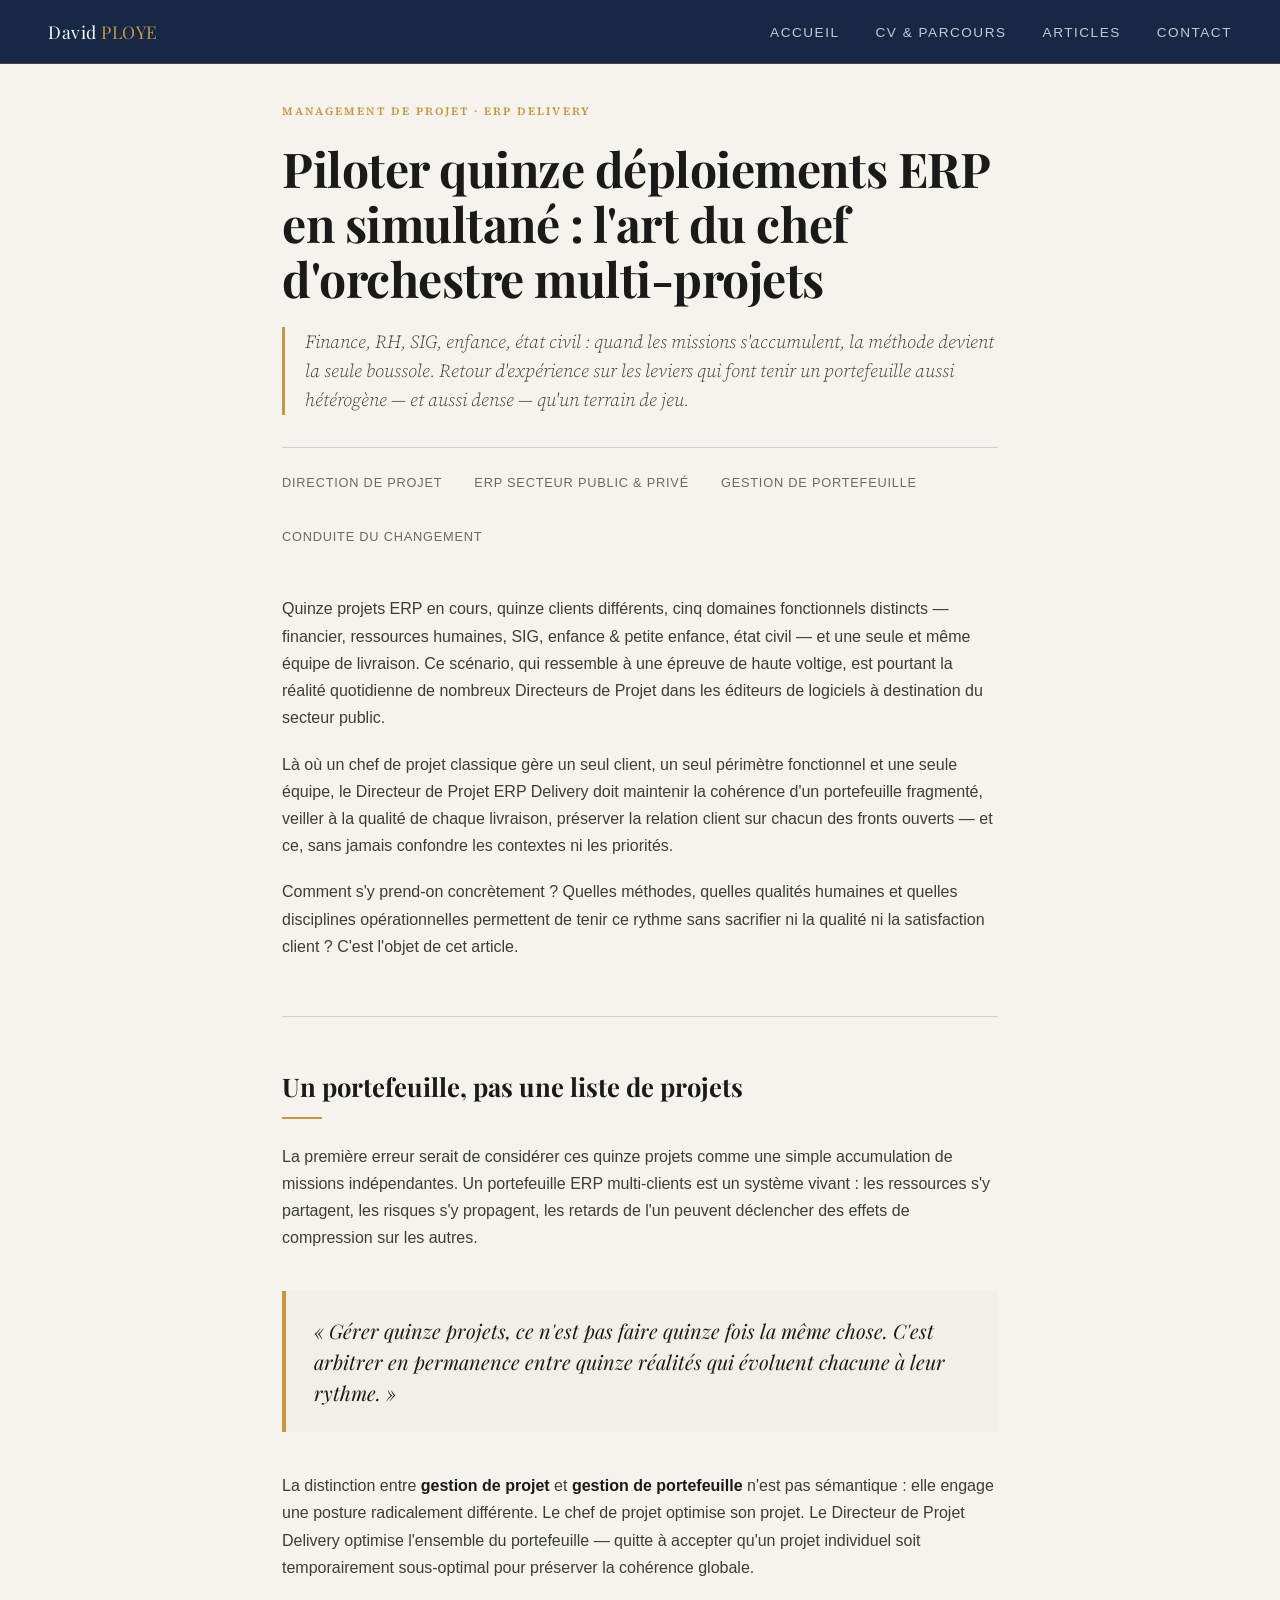
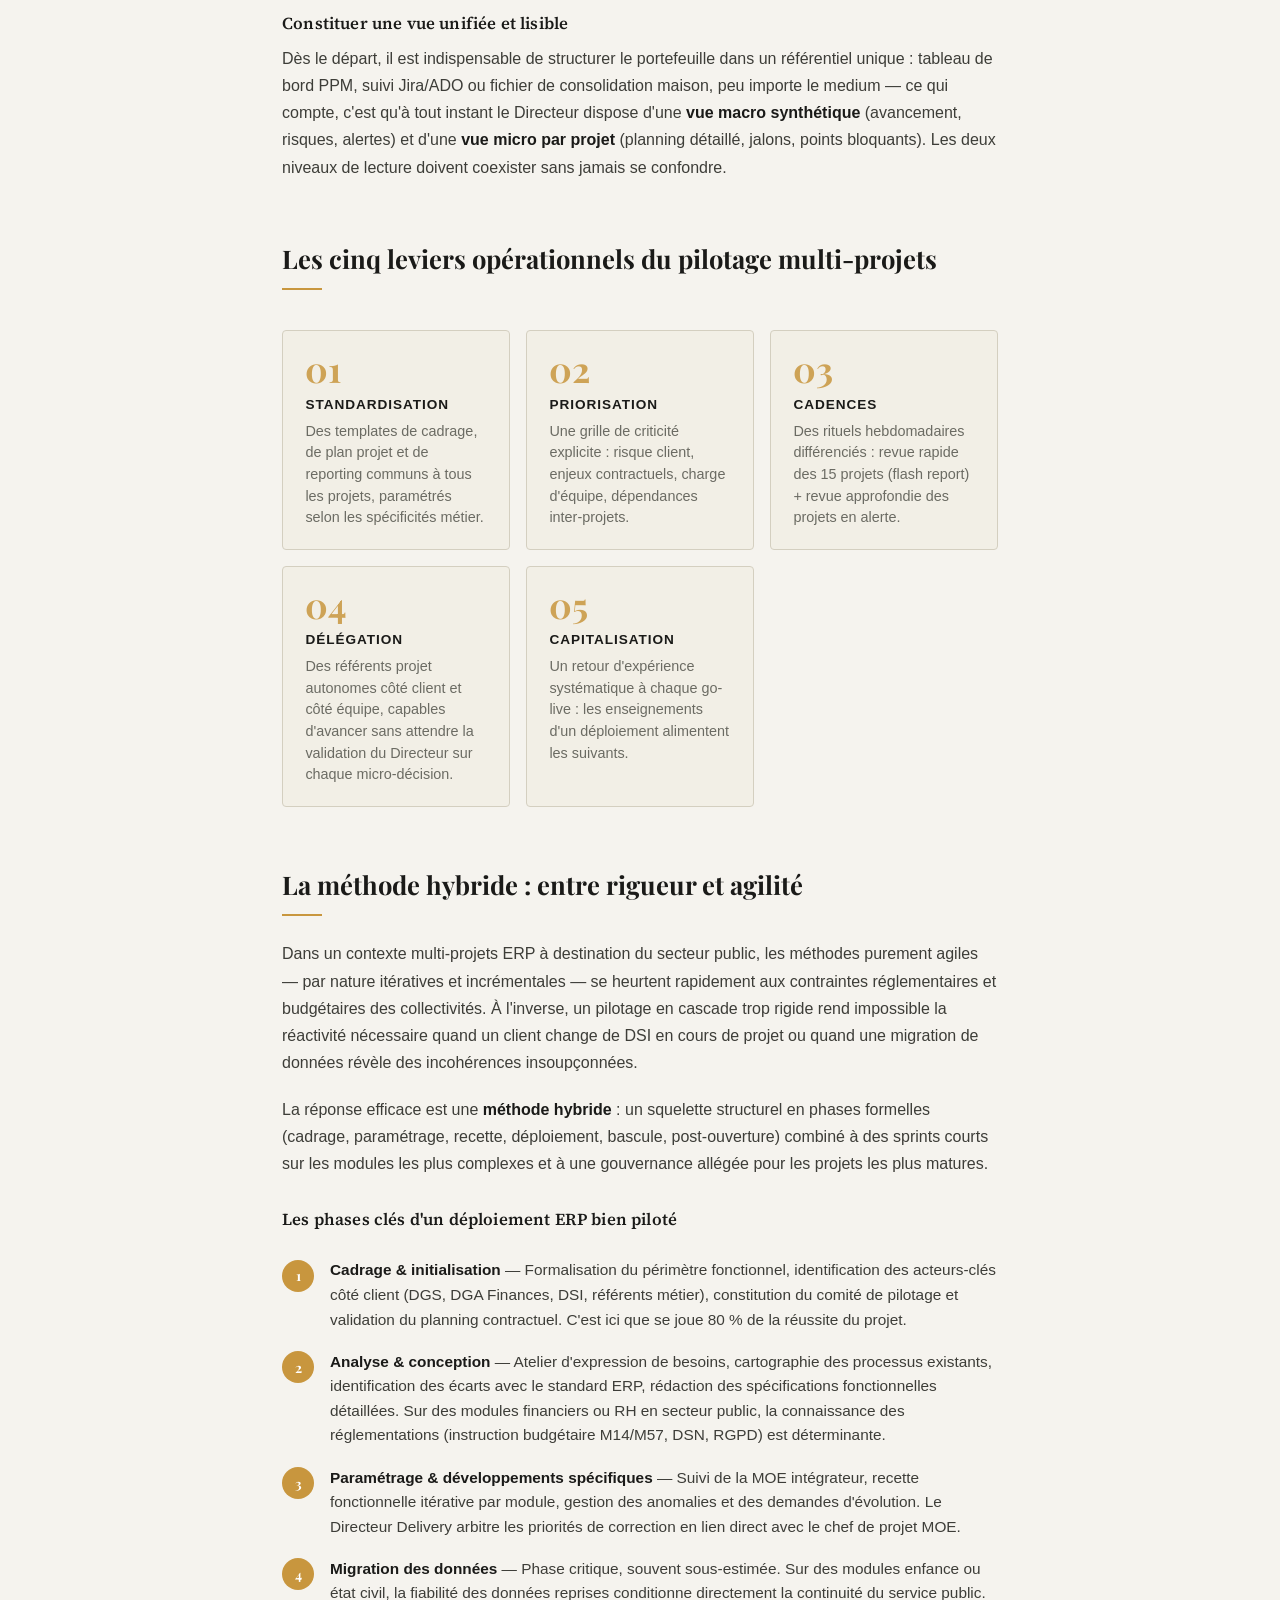
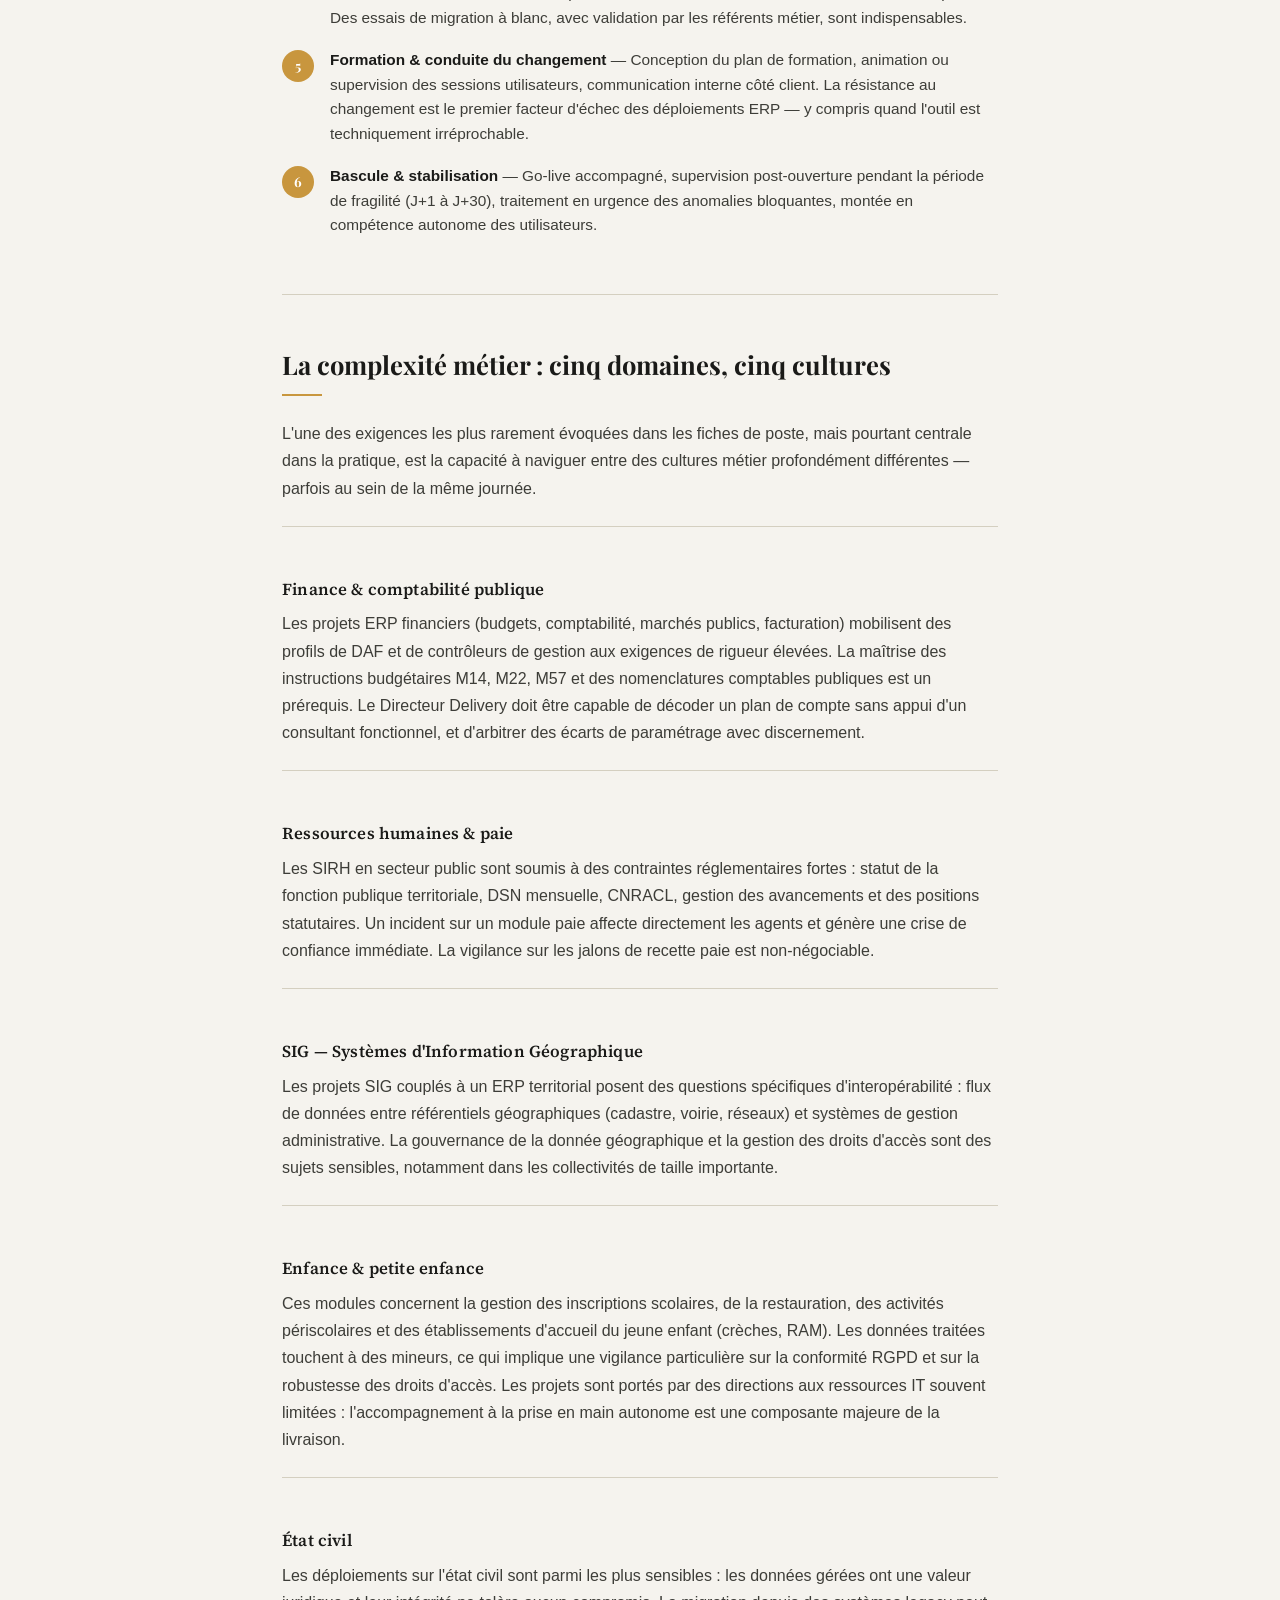
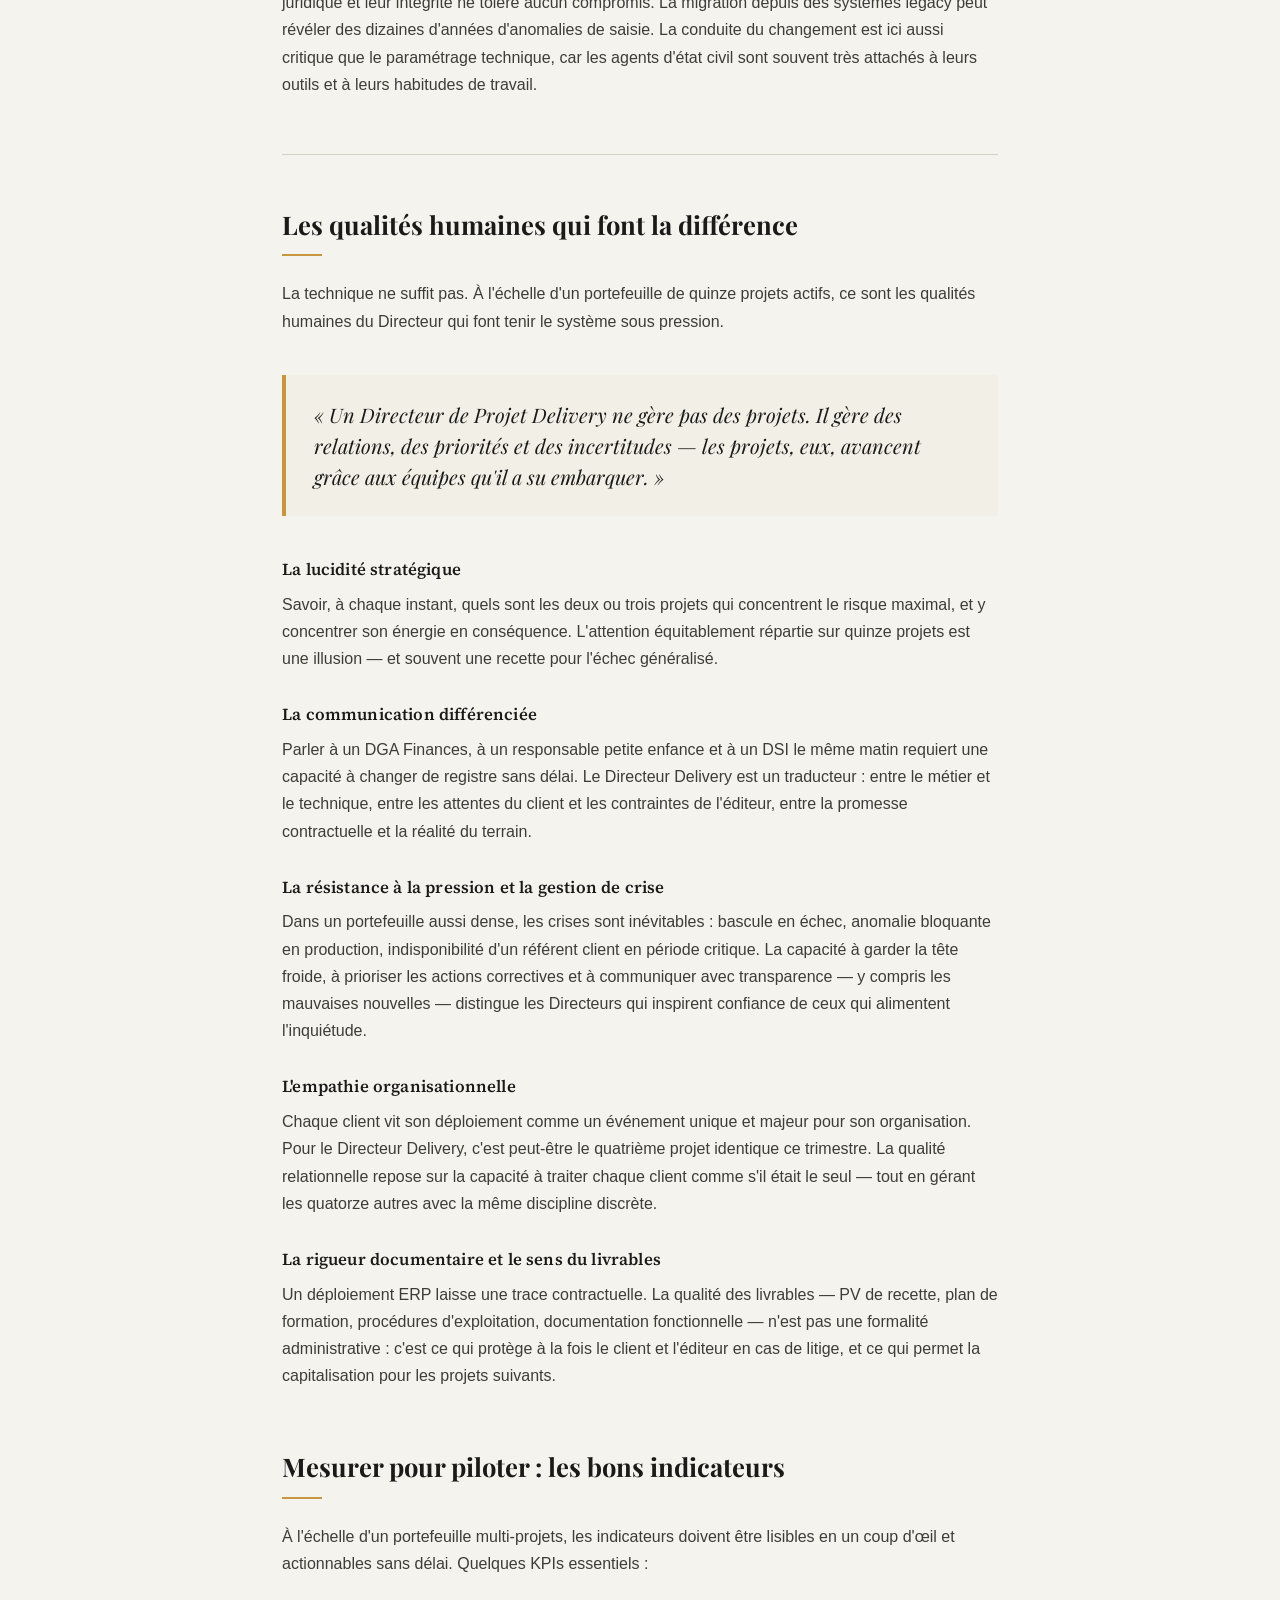
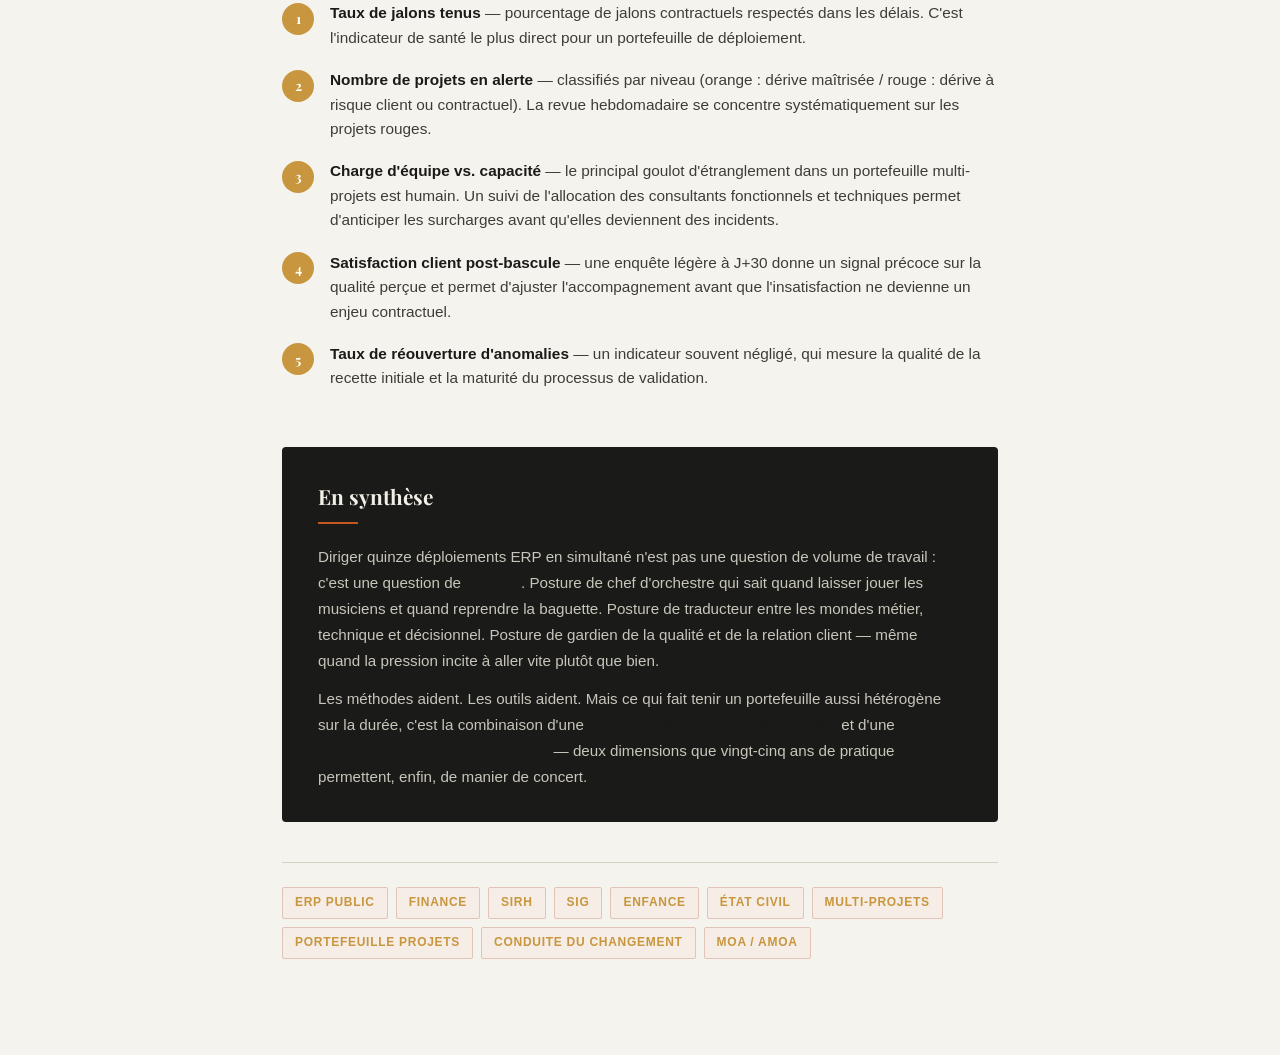
==== Articles/article-erp-delivery.html @ e002dc9d "V2026-04-04_17-45_création article article-erp-delivery + css" ====
<!DOCTYPE html>
<html lang="fr">
<head>
<meta charset="UTF-8">
<meta name="viewport" content="width=device-width, initial-scale=1.0">
<title>Directeur de Projet ERP Delivery — Piloter 15 déploiements en simultané</title>
<link rel="preconnect" href="https://fonts.googleapis.com">
<link href="https://fonts.googleapis.com/css2?family=Playfair+Display:wght@400;700&family=Source+Serif+4:ital,wght@0,300;0,400;0,600;1,300;1,400&display=swap" rel="stylesheet">


<style>
  *, *::before, *::after { box-sizing: border-box; margin: 0; padding: 0; }

  :root {
    --ink: #1a1a18;
    --ink-mid: #3d3d38;
    --ink-light: #6b6b63;
    --paper: #faf8f3;
    --paper-warm: #f2efe6;
    --rule: #d4cfc0;
    --accent: #8b2e0f;
    --accent-light: #c4581f;
    --accent-pale: #f5ede6;
    --serif: 'Source Serif 4', Georgia, serif;
    --display: 'Playfair Display', 'Times New Roman', serif;
    --max-w: 780px;
  }

  body {
    background: var(--paper);
    color: var(--ink);
    font-family: var(--serif);
    font-size: 18px;
    line-height: 1.75;
    font-weight: 300;
    -webkit-font-smoothing: antialiased;
  }

  .page {
    max-width: var(--max-w);
    margin: 0 auto;
    padding: 4rem 2rem 6rem;
  }

  /* ── HEADER ── */
  .article-header {
    /*border-top: 3px solid var(--ink);*/
    padding-top: 2rem;
    margin-bottom: 3rem;
  }

  .tag {
    display: inline-block;
    font-family: var(--serif);
    font-size: 0.7rem;
    font-weight: 600;
    letter-spacing: 0.18em;
    text-transform: uppercase;
    color: var(--accent);
    margin-bottom: 1.25rem;
  }

  h1 {
    font-family: var(--display);
    font-size: clamp(2.1rem, 5vw, 3rem);
    font-weight: 700;
    line-height: 1.15;
    letter-spacing: -0.01em;
    color: var(--ink);
    margin-bottom: 1.25rem;
  }

  .deck {
    font-family: var(--serif);
    font-size: 1.15rem;
    font-weight: 300;
    font-style: italic;
    color: var(--ink-mid);
    line-height: 1.6;
    border-left: 3px solid var(--accent);
    padding-left: 1.25rem;
    margin-bottom: 2rem;
  }

  .meta {
    font-size: 0.8rem;
    font-weight: 400;
    letter-spacing: 0.06em;
    color: var(--ink-light);
    text-transform: uppercase;
    padding-top: 1.5rem;
    border-top: 1px solid var(--rule);
    display: flex;
    gap: 2rem;
    flex-wrap: wrap;
  }

  /* ── SECTIONS ── */
  .section {
    margin-bottom: 3.5rem;
  }

  h2 {
    font-family: var(--display);
    font-size: 1.6rem;
    font-weight: 700;
    color: var(--ink);
    margin-bottom: 1rem;
    margin-top: 3rem;
    position: relative;
    padding-bottom: 0.5rem;
  }

  h2::after {
    content: '';
    display: block;
    width: 2.5rem;
    height: 2px;
    background: var(--accent);
    margin-top: 0.5rem;
  }

  h3 {
    font-family: var(--serif);
    font-size: 1.05rem;
    font-weight: 600;
    color: var(--ink);
    margin-bottom: 0.4rem;
    margin-top: 1.8rem;
    letter-spacing: 0.01em;
  }

  p {
    margin-bottom: 1.2rem;
    color: var(--ink-mid);
  }

  /* ── PULL QUOTE ── */
  .pull-quote {
    background: var(--paper-warm);
    border-left: 4px solid var(--accent);
    padding: 1.5rem 1.75rem;
    margin: 2.5rem 0;
    border-radius: 0 4px 4px 0;
  }

  .pull-quote p {
    font-family: var(--display);
    font-size: 1.25rem;
    font-style: italic;
    font-weight: 400;
    color: var(--ink);
    line-height: 1.55;
    margin: 0;
  }

  /* ── KEY POINTS GRID ── */
  .kp-grid {
    display: grid;
    grid-template-columns: repeat(auto-fit, minmax(220px, 1fr));
    gap: 1rem;
    margin: 2rem 0;
  }

  .kp-card {
    background: var(--paper-warm);
    border: 1px solid var(--rule);
    border-radius: 4px;
    padding: 1.25rem 1.4rem;
    position: relative;
  }

  .kp-card .num {
    display: block;
    font-family: var(--display);
    font-size: 2.2rem;
    font-weight: 700;
    color: var(--accent);
    line-height: 1;
    margin-bottom: 0.4rem;
    opacity: 0.85;
  }

  .kp-card .label {
    font-size: 0.85rem;
    font-weight: 600;
    color: var(--ink);
    text-transform: uppercase;
    letter-spacing: 0.07em;
    display: block;
    margin-bottom: 0.3rem;
  }

  .kp-card p {
    font-size: 0.9rem;
    line-height: 1.5;
    margin: 0;
    color: var(--ink-light);
  }

  /* ── COMPETENCE BLOCK ── */
  .comp-block {
    border-top: 1px solid var(--rule);
    padding-top: 1.25rem;
    margin-top: 1.5rem;
  }

  /* ── NUMBERED LIST ── */
  .numbered-list {
    list-style: none;
    padding: 0;
    counter-reset: step;
    margin: 1.5rem 0 2rem;
  }

  .numbered-list li {
    counter-increment: step;
    display: flex;
    gap: 1rem;
    margin-bottom: 1.1rem;
    align-items: flex-start;
  }

  .numbered-list li::before {
    content: counter(step);
    flex-shrink: 0;
    width: 2rem;
    height: 2rem;
    border-radius: 50%;
    background: var(--accent);
    color: #fff;
    font-family: var(--display);
    font-size: 0.85rem;
    font-weight: 700;
    display: flex;
    align-items: center;
    justify-content: center;
    margin-top: 0.1rem;
  }

  .numbered-list li .li-body {
    font-size: 0.96rem;
    line-height: 1.6;
    color: var(--ink-mid);
  }

  .numbered-list li .li-body strong {
    color: var(--ink);
    font-weight: 600;
  }

  /* ── INLINE EMPHASIS ── */
  strong {
    color: var(--ink);
    font-weight: 600;
  }

  em {
    font-style: italic;
    color: var(--ink-mid);
  }

  /* ── DIVIDER ── */
  .rule {
    border: none;
    border-top: 1px solid var(--rule);
    margin: 3rem 0;
  }

  /* ── CONCLUSION BOX ── */
  .conclusion {
    background: var(--ink);
    color: var(--paper);
    padding: 2rem 2.25rem;
    border-radius: 4px;
    margin-top: 3rem;
  }

  .conclusion h2 {
    color: var(--paper-warm);
    font-family: var(--display);
    font-size: 1.3rem;
    margin-top: 0;
    margin-bottom: 0.75rem;
  }

  .conclusion h2::after {
    background: var(--accent-light);
  }

  .conclusion p {
    color: #c8c5bb;
    font-size: 0.95rem;
    line-height: 1.7;
    margin-bottom: 0.8rem;
  }

  .conclusion p:last-child { margin-bottom: 0; }

  /* ── TAGS ── */
  .tag-list {
    display: flex;
    flex-wrap: wrap;
    gap: 0.5rem;
    margin-top: 2.5rem;
    padding-top: 1.5rem;
    border-top: 1px solid var(--rule);
  }

  .badge {
    background: var(--accent-pale);
    color: var(--accent);
    font-size: 0.75rem;
    font-weight: 600;
    letter-spacing: 0.06em;
    text-transform: uppercase;
    padding: 0.3rem 0.75rem;
    border-radius: 2px;
    border: 1px solid #e0c4b5;
  }

  @media (max-width: 600px) {
    .page { padding: 2rem 1.25rem 4rem; }
    h1 { font-size: 1.9rem; }
    .kp-grid { grid-template-columns: 1fr; }
    .meta { gap: 1rem; }
  }
</style>
<!-- ___________________________NAV _____________________-->
<nav>
  <link rel="stylesheet" href="styleA1.css">
  <div class="nav-brand">David <span>PLOYE</span></div>
  <ul class="nav-links">
    <li><a href="/media/david/ca30e732-cb35-4cfe-83e8-c7d985df0b5f/SI Admin et projets/Projets développement/CVdpl/lyxsys.github.io/index.html">Accueil</a></li>
    <li><a href="/media/david/ca30e732-cb35-4cfe-83e8-c7d985df0b5f/SI Admin et projets/Projets développement/CVdpl/lyxsys.github.io/index.html#cv">CV & Parcours</a></li>
    <li><a href="/media/david/ca30e732-cb35-4cfe-83e8-c7d985df0b5f/SI Admin et projets/Projets développement/CVdpl/lyxsys.github.io/index.html#blog">Articles</a></li>
    <li><a href="/media/david/ca30e732-cb35-4cfe-83e8-c7d985df0b5f/SI Admin et projets/Projets développement/CVdpl/lyxsys.github.io/index.html#contact">Contact</a></li>
  </ul>
</nav>

</head>
<body>
<article class="page">

  <header class="article-header">
    <span class="tag">Management de projet · ERP Delivery</span>
    <h1>Piloter quinze déploiements ERP en simultané : l'art du chef d'orchestre multi-projets</h1>
    <p class="deck">
      Finance, RH, SIG, enfance, état civil : quand les missions s'accumulent, la méthode devient la seule boussole. Retour d'expérience sur les leviers qui font tenir un portefeuille aussi hétérogène — et aussi dense — qu'un terrain de jeu.
    </p>
    <div class="meta">
      <span>Direction de projet</span>
      <span>ERP secteur public &amp; privé</span>
      <span>Gestion de portefeuille</span>
      <span>Conduite du changement</span>
    </div>
  </header>


  <!-- INTRO -->
  <section class="section">
    <p>
      Quinze projets ERP en cours, quinze clients différents, cinq domaines fonctionnels distincts — financier, ressources humaines, SIG, enfance &amp; petite enfance, état civil — et une seule et même équipe de livraison. Ce scénario, qui ressemble à une épreuve de haute voltige, est pourtant la réalité quotidienne de nombreux Directeurs de Projet dans les éditeurs de logiciels à destination du secteur public.
    </p>
    <p>
      Là où un chef de projet classique gère un seul client, un seul périmètre fonctionnel et une seule équipe, le Directeur de Projet ERP Delivery doit maintenir la cohérence d'un portefeuille fragmenté, veiller à la qualité de chaque livraison, préserver la relation client sur chacun des fronts ouverts — et ce, sans jamais confondre les contextes ni les priorités.
    </p>
    <p>
      Comment s'y prend-on concrètement ? Quelles méthodes, quelles qualités humaines et quelles disciplines opérationnelles permettent de tenir ce rythme sans sacrifier ni la qualité ni la satisfaction client ? C'est l'objet de cet article.
    </p>
  </section>

  <hr class="rule">


  <!-- SECTION 1 -->
  <section class="section">
    <h2>Un portefeuille, pas une liste de projets</h2>
    <p>
      La première erreur serait de considérer ces quinze projets comme une simple accumulation de missions indépendantes. Un portefeuille ERP multi-clients est un système vivant : les ressources s'y partagent, les risques s'y propagent, les retards de l'un peuvent déclencher des effets de compression sur les autres.
    </p>

    <div class="pull-quote">
      <p>« Gérer quinze projets, ce n'est pas faire quinze fois la même chose. C'est arbitrer en permanence entre quinze réalités qui évoluent chacune à leur rythme. »</p>
    </div>

    <p>
      La distinction entre <strong>gestion de projet</strong> et <strong>gestion de portefeuille</strong> n'est pas sémantique : elle engage une posture radicalement différente. Le chef de projet optimise son projet. Le Directeur de Projet Delivery optimise l'ensemble du portefeuille — quitte à accepter qu'un projet individuel soit temporairement sous-optimal pour préserver la cohérence globale.
    </p>

    <h3>Constituer une vue unifiée et lisible</h3>
    <p>
      Dès le départ, il est indispensable de structurer le portefeuille dans un référentiel unique : tableau de bord PPM, suivi Jira/ADO ou fichier de consolidation maison, peu importe le medium — ce qui compte, c'est qu'à tout instant le Directeur dispose d'une <strong>vue macro synthétique</strong> (avancement, risques, alertes) et d'une <strong>vue micro par projet</strong> (planning détaillé, jalons, points bloquants). Les deux niveaux de lecture doivent coexister sans jamais se confondre.
    </p>
  </section>


  <!-- SECTION 2 : Les 5 leviers -->
  <section class="section">
    <h2>Les cinq leviers opérationnels du pilotage multi-projets</h2>

    <div class="kp-grid">
      <div class="kp-card">
        <span class="num">01</span>
        <span class="label">Standardisation</span>
        <p>Des templates de cadrage, de plan projet et de reporting communs à tous les projets, paramétrés selon les spécificités métier.</p>
      </div>
      <div class="kp-card">
        <span class="num">02</span>
        <span class="label">Priorisation</span>
        <p>Une grille de criticité explicite : risque client, enjeux contractuels, charge d'équipe, dépendances inter-projets.</p>
      </div>
      <div class="kp-card">
        <span class="num">03</span>
        <span class="label">Cadences</span>
        <p>Des rituels hebdomadaires différenciés : revue rapide des 15 projets (flash report) + revue approfondie des projets en alerte.</p>
      </div>
      <div class="kp-card">
        <span class="num">04</span>
        <span class="label">Délégation</span>
        <p>Des référents projet autonomes côté client et côté équipe, capables d'avancer sans attendre la validation du Directeur sur chaque micro-décision.</p>
      </div>
      <div class="kp-card">
        <span class="num">05</span>
        <span class="label">Capitalisation</span>
        <p>Un retour d'expérience systématique à chaque go-live : les enseignements d'un déploiement alimentent les suivants.</p>
      </div>
    </div>
  </section>


  <!-- SECTION 3 : Méthodes -->
  <section class="section">
    <h2>La méthode hybride : entre rigueur et agilité</h2>
    <p>
      Dans un contexte multi-projets ERP à destination du secteur public, les méthodes purement agiles — par nature itératives et incrémentales — se heurtent rapidement aux contraintes réglementaires et budgétaires des collectivités. À l'inverse, un pilotage en cascade trop rigide rend impossible la réactivité nécessaire quand un client change de DSI en cours de projet ou quand une migration de données révèle des incohérences insoupçonnées.
    </p>

    <p>
      La réponse efficace est une <strong>méthode hybride</strong> : un squelette structurel en phases formelles (cadrage, paramétrage, recette, déploiement, bascule, post-ouverture) combiné à des sprints courts sur les modules les plus complexes et à une gouvernance allégée pour les projets les plus matures.
    </p>

    <h3>Les phases clés d'un déploiement ERP bien piloté</h3>
    <ul class="numbered-list">
      <li>
        <div class="li-body">
          <strong>Cadrage &amp; initialisation</strong> — Formalisation du périmètre fonctionnel, identification des acteurs-clés côté client (DGS, DGA Finances, DSI, référents métier), constitution du comité de pilotage et validation du planning contractuel. C'est ici que se joue 80 % de la réussite du projet.
        </div>
      </li>
      <li>
        <div class="li-body">
          <strong>Analyse &amp; conception</strong> — Atelier d'expression de besoins, cartographie des processus existants, identification des écarts avec le standard ERP, rédaction des spécifications fonctionnelles détaillées. Sur des modules financiers ou RH en secteur public, la connaissance des réglementations (instruction budgétaire M14/M57, DSN, RGPD) est déterminante.
        </div>
      </li>
      <li>
        <div class="li-body">
          <strong>Paramétrage &amp; développements spécifiques</strong> — Suivi de la MOE intégrateur, recette fonctionnelle itérative par module, gestion des anomalies et des demandes d'évolution. Le Directeur Delivery arbitre les priorités de correction en lien direct avec le chef de projet MOE.
        </div>
      </li>
      <li>
        <div class="li-body">
          <strong>Migration des données</strong> — Phase critique, souvent sous-estimée. Sur des modules enfance ou état civil, la fiabilité des données reprises conditionne directement la continuité du service public. Des essais de migration à blanc, avec validation par les référents métier, sont indispensables.
        </div>
      </li>
      <li>
        <div class="li-body">
          <strong>Formation &amp; conduite du changement</strong> — Conception du plan de formation, animation ou supervision des sessions utilisateurs, communication interne côté client. La résistance au changement est le premier facteur d'échec des déploiements ERP — y compris quand l'outil est techniquement irréprochable.
        </div>
      </li>
      <li>
        <div class="li-body">
          <strong>Bascule &amp; stabilisation</strong> — Go-live accompagné, supervision post-ouverture pendant la période de fragilité (J+1 à J+30), traitement en urgence des anomalies bloquantes, montée en compétence autonome des utilisateurs.
        </div>
      </li>
    </ul>
  </section>

  <hr class="rule">


  <!-- SECTION 4 : Spécificités métier -->
  <section class="section">
    <h2>La complexité métier : cinq domaines, cinq cultures</h2>
    <p>
      L'une des exigences les plus rarement évoquées dans les fiches de poste, mais pourtant centrale dans la pratique, est la capacité à naviguer entre des cultures métier profondément différentes — parfois au sein de la même journée.
    </p>

    <div class="comp-block">
      <h3>Finance &amp; comptabilité publique</h3>
      <p>
        Les projets ERP financiers (budgets, comptabilité, marchés publics, facturation) mobilisent des profils de DAF et de contrôleurs de gestion aux exigences de rigueur élevées. La maîtrise des instructions budgétaires M14, M22, M57 et des nomenclatures comptables publiques est un prérequis. Le Directeur Delivery doit être capable de décoder un plan de compte sans appui d'un consultant fonctionnel, et d'arbitrer des écarts de paramétrage avec discernement.
      </p>
    </div>

    <div class="comp-block">
      <h3>Ressources humaines &amp; paie</h3>
      <p>
        Les SIRH en secteur public sont soumis à des contraintes réglementaires fortes : statut de la fonction publique territoriale, DSN mensuelle, CNRACL, gestion des avancements et des positions statutaires. Un incident sur un module paie affecte directement les agents et génère une crise de confiance immédiate. La vigilance sur les jalons de recette paie est non-négociable.
      </p>
    </div>

    <div class="comp-block">
      <h3>SIG — Systèmes d'Information Géographique</h3>
      <p>
        Les projets SIG couplés à un ERP territorial posent des questions spécifiques d'interopérabilité : flux de données entre référentiels géographiques (cadastre, voirie, réseaux) et systèmes de gestion administrative. La gouvernance de la donnée géographique et la gestion des droits d'accès sont des sujets sensibles, notamment dans les collectivités de taille importante.
      </p>
    </div>

    <div class="comp-block">
      <h3>Enfance &amp; petite enfance</h3>
      <p>
        Ces modules concernent la gestion des inscriptions scolaires, de la restauration, des activités périscolaires et des établissements d'accueil du jeune enfant (crèches, RAM). Les données traitées touchent à des mineurs, ce qui implique une vigilance particulière sur la conformité RGPD et sur la robustesse des droits d'accès. Les projets sont portés par des directions aux ressources IT souvent limitées : l'accompagnement à la prise en main autonome est une composante majeure de la livraison.
      </p>
    </div>

    <div class="comp-block">
      <h3>État civil</h3>
      <p>
        Les déploiements sur l'état civil sont parmi les plus sensibles : les données gérées ont une valeur juridique et leur intégrité ne tolère aucun compromis. La migration depuis des systèmes legacy peut révéler des dizaines d'années d'anomalies de saisie. La conduite du changement est ici aussi critique que le paramétrage technique, car les agents d'état civil sont souvent très attachés à leurs outils et à leurs habitudes de travail.
      </p>
    </div>
  </section>

  <hr class="rule">


  <!-- SECTION 5 : Qualités -->
  <section class="section">
    <h2>Les qualités humaines qui font la différence</h2>
    <p>
      La technique ne suffit pas. À l'échelle d'un portefeuille de quinze projets actifs, ce sont les qualités humaines du Directeur qui font tenir le système sous pression.
    </p>

    <div class="pull-quote">
      <p>« Un Directeur de Projet Delivery ne gère pas des projets. Il gère des relations, des priorités et des incertitudes — les projets, eux, avancent grâce aux équipes qu'il a su embarquer. »</p>
    </div>

    <h3>La lucidité stratégique</h3>
    <p>
      Savoir, à chaque instant, quels sont les deux ou trois projets qui concentrent le risque maximal, et y concentrer son énergie en conséquence. L'attention équitablement répartie sur quinze projets est une illusion — et souvent une recette pour l'échec généralisé.
    </p>

    <h3>La communication différenciée</h3>
    <p>
      Parler à un DGA Finances, à un responsable petite enfance et à un DSI le même matin requiert une capacité à changer de registre sans délai. Le Directeur Delivery est un traducteur : entre le métier et le technique, entre les attentes du client et les contraintes de l'éditeur, entre la promesse contractuelle et la réalité du terrain.
    </p>

    <h3>La résistance à la pression et la gestion de crise</h3>
    <p>
      Dans un portefeuille aussi dense, les crises sont inévitables : bascule en échec, anomalie bloquante en production, indisponibilité d'un référent client en période critique. La capacité à garder la tête froide, à prioriser les actions correctives et à communiquer avec transparence — y compris les mauvaises nouvelles — distingue les Directeurs qui inspirent confiance de ceux qui alimentent l'inquiétude.
    </p>

    <h3>L'empathie organisationnelle</h3>
    <p>
      Chaque client vit son déploiement comme un événement unique et majeur pour son organisation. Pour le Directeur Delivery, c'est peut-être le quatrième projet identique ce trimestre. La qualité relationnelle repose sur la capacité à traiter chaque client comme s'il était le seul — tout en gérant les quatorze autres avec la même discipline discrète.
    </p>

    <h3>La rigueur documentaire et le sens du livrables</h3>
    <p>
      Un déploiement ERP laisse une trace contractuelle. La qualité des livrables — PV de recette, plan de formation, procédures d'exploitation, documentation fonctionnelle — n'est pas une formalité administrative : c'est ce qui protège à la fois le client et l'éditeur en cas de litige, et ce qui permet la capitalisation pour les projets suivants.
    </p>
  </section>


  <!-- SECTION 6 : Indicateurs -->
  <section class="section">
    <h2>Mesurer pour piloter : les bons indicateurs</h2>
    <p>
      À l'échelle d'un portefeuille multi-projets, les indicateurs doivent être lisibles en un coup d'œil et actionnables sans délai. Quelques KPIs essentiels :
    </p>
    <ul class="numbered-list">
      <li><div class="li-body"><strong>Taux de jalons tenus</strong> — pourcentage de jalons contractuels respectés dans les délais. C'est l'indicateur de santé le plus direct pour un portefeuille de déploiement.</div></li>
      <li><div class="li-body"><strong>Nombre de projets en alerte</strong> — classifiés par niveau (orange : dérive maîtrisée / rouge : dérive à risque client ou contractuel). La revue hebdomadaire se concentre systématiquement sur les projets rouges.</div></li>
      <li><div class="li-body"><strong>Charge d'équipe vs. capacité</strong> — le principal goulot d'étranglement dans un portefeuille multi-projets est humain. Un suivi de l'allocation des consultants fonctionnels et techniques permet d'anticiper les surcharges avant qu'elles deviennent des incidents.</div></li>
      <li><div class="li-body"><strong>Satisfaction client post-bascule</strong> — une enquête légère à J+30 donne un signal précoce sur la qualité perçue et permet d'ajuster l'accompagnement avant que l'insatisfaction ne devienne un enjeu contractuel.</div></li>
      <li><div class="li-body"><strong>Taux de réouverture d'anomalies</strong> — un indicateur souvent négligé, qui mesure la qualité de la recette initiale et la maturité du processus de validation.</div></li>
    </ul>
  </section>


  <!-- CONCLUSION -->
  <div class="conclusion">
    <h2>En synthèse</h2>
    <p>
      Diriger quinze déploiements ERP en simultané n'est pas une question de volume de travail : c'est une question de <strong>posture</strong>. Posture de chef d'orchestre qui sait quand laisser jouer les musiciens et quand reprendre la baguette. Posture de traducteur entre les mondes métier, technique et décisionnel. Posture de gardien de la qualité et de la relation client — même quand la pression incite à aller vite plutôt que bien.
    </p>
    <p>
      Les méthodes aident. Les outils aident. Mais ce qui fait tenir un portefeuille aussi hétérogène sur la durée, c'est la combinaison d'une <strong>rigueur opérationnelle sans défaut</strong> et d'une <strong>intelligence relationnelle affûtée</strong> — deux dimensions que vingt-cinq ans de pratique permettent, enfin, de manier de concert.
    </p>
  </div>

  <div class="tag-list">
    <span class="badge">ERP public</span>
    <span class="badge">Finance</span>
    <span class="badge">SIRH</span>
    <span class="badge">SIG</span>
    <span class="badge">Enfance</span>
    <span class="badge">État civil</span>
    <span class="badge">Multi-projets</span>
    <span class="badge">Portefeuille projets</span>
    <span class="badge">Conduite du changement</span>
    <span class="badge">MOA / AMOA</span>
  </div>

</article>
</body>
</html>
---- Articles/styleA1.css ----
/* ___________________________________________
   style.css — Blog David PLOYE
   ___________________________________________ */

/* ── RESET & BASE ── */
*, *::before, *::after { box-sizing: border-box; margin: 0; padding: 0; }

:root {
  --navy:   #0f2240;
  --blue:   #1a4a8a;
  --sky:    #2d7dd2;
  --accent: #c8963e;
  --light:  #f5f3ee;
  --white:  #ffffff;
  --text:   #2a2a2a;
  --muted:  #6b7280;
  --border: #ddd8cf;
}

html { scroll-behavior: smooth; }

body {
  font-family: 'DM Sans', sans-serif;
  background: var(--light);
  color: var(--text);
  font-size: 16px;
  line-height: 1.7;
}

/* ── NAV ── */
nav {
  position: fixed; top: 0; left: 0; right: 0; z-index: 100;
  background: rgba(15,34,64,0.97);
  backdrop-filter: blur(8px);
  display: flex; align-items: center; justify-content: space-between;
  padding: 0 48px; height: 64px;
  border-bottom: 1px solid rgba(200,150,62,0.3);
}
.nav-brand {
  font-family: 'Playfair Display', serif;
  color: var(--white);
  font-size: 1.1rem;
  letter-spacing: 0.5px;
}
.nav-brand span { color: var(--accent); }
.nav-links { display: flex; gap: 36px; list-style: none; }
.nav-links a {
  color: rgba(255,255,255,0.75);
  text-decoration: none;
  font-size: 0.85rem;
  font-weight: 500;
  letter-spacing: 1.5px;
  text-transform: uppercase;
  transition: color 0.2s;
}
.nav-links a:hover { color: var(--accent); }

/* ── PRESA ── */
#presa {
  min-height: 100vh;
  background: linear-gradient(160deg, var(--navy) 0%, #162e5c 55%, #1e4a8e 100%);
  display: flex; align-items: center;
  position: relative; overflow: hidden;
  padding: 120px 0 80px;
}
.presa-grid-line {
  position: absolute; inset: 0; pointer-events: none;
  background-image:
    linear-gradient(rgba(255,255,255,0.03) 1px, transparent 1px),
    linear-gradient(90deg, rgba(255,255,255,0.03) 1px, transparent 1px);
  background-size: 80px 80px;
}
.presa-accent-bar {
  position: absolute; top: 0; left: 0; width: 5px; height: 100%;
  background: linear-gradient(180deg, var(--accent), transparent);
}
.presa-circle {
  position: absolute; right: -100px; top: 50%;
  transform: translateY(-50%);
  width: 600px; height: 600px; border-radius: 50%;
  background: radial-gradient(circle, rgba(45,125,210,0.12) 0%, transparent 70%);
}
.presa-inner {
  position: relative; z-index: 2;
  max-width: 1100px; margin: 0 auto; padding: 0 48px;
  display: grid; grid-template-columns: 1fr 340px; gap: 80px; align-items: center;
}
.presa-eyebrow {
  font-size: 0.75rem; font-weight: 500; letter-spacing: 3px;
  text-transform: uppercase; color: var(--accent);
  margin-bottom: 20px;
}
.presa-name {
  font-family: 'Playfair Display', serif;
  font-size: clamp(3rem, 6vw, 5rem);
  font-weight: 900;
  color: var(--white);
  line-height: 1.05;
  margin-bottom: 16px;
}
.presa-name em { color: var(--accent); font-style: normal; }
.presa-title {
  font-size: 1.3rem; font-weight: 300;
  color: rgba(255,255,255,0.8);
  margin-bottom: 32px;
  letter-spacing: 0.3px;
}
.presa-tags {
  display: flex; flex-wrap: wrap; gap: 10px; margin-bottom: 40px;
}
.presa-tags span {
  padding: 5px 14px; border: 1px solid rgba(200,150,62,0.4);
  border-radius: 20px; font-size: 0.78rem; color: rgba(255,255,255,0.7);
  letter-spacing: 0.5px;
}
.presa-contact { display: flex; flex-direction: column; gap: 8px; }
.presa-contact a {
  color: rgba(255,255,255,0.6); text-decoration: none;
  font-size: 0.88rem; transition: color 0.2s;
  display: flex; align-items: center; gap: 10px;
}
.presa-contact a:hover { color: var(--accent); }
.presa-contact .icon { font-size: 1rem; }
.presa-stats { display: flex; flex-direction: column; gap: 24px; }
.stat-card {
  background: rgba(255,255,255,0.05);
  border: 1px solid rgba(255,255,255,0.1);
  border-left: 3px solid var(--accent);
  padding: 24px 28px; border-radius: 4px;
  animation: fadeUp 0.8s ease both;
}
.stat-card:nth-child(2) { animation-delay: 0.15s; }
.stat-card:nth-child(3) { animation-delay: 0.3s; }
.stat-number {
  font-family: 'Playfair Display', serif;
  font-size: 2.6rem; font-weight: 900;
  color: var(--white); line-height: 1;
  margin-bottom: 4px;
}
.stat-label {
  font-size: 0.82rem; color: rgba(255,255,255,0.55);
  font-weight: 400; letter-spacing: 0.5px;
}

/* ── SECTIONS LAYOUT ── */
section { scroll-margin-top: 64px; }
.section-wrap { max-width: 1100px; margin: 0 auto; padding: 100px 48px; }
.section-header { margin-bottom: 60px; }
.section-label {
  font-size: 0.72rem; font-weight: 500; letter-spacing: 3px;
  text-transform: uppercase; color: var(--accent); margin-bottom: 12px;
}
.section-title {
  font-family: 'Playfair Display', serif;
  font-size: 2.4rem; font-weight: 700;
  color: var(--navy); line-height: 1.2;
}
.section-rule {
  width: 48px; height: 3px;
  background: var(--accent);
  margin-top: 16px; border-radius: 2px;
}

/* ── CV SECTION ── */
#cv { background: var(--white); }
.cv-grid {
  display: grid;
  grid-template-columns: 1fr 340px;
  gap: 60px;
}

/* Intro */
.cv-intro {
  background: linear-gradient(135deg, var(--navy), #1a4a8a);
  color: white; padding: 36px; border-radius: 6px;
  margin-bottom: 48px;
  position: relative; overflow: hidden;
}
.cv-intro::before {
  content: '"'; position: absolute; top: -20px; right: 20px;
  font-family: 'Playfair Display', serif;
  font-size: 10rem; color: rgba(255,255,255,0.05); line-height: 1;
}
.cv-intro p { font-size: 0.95rem; line-height: 1.8; color: rgba(255,255,255,0.85); }
.cv-intro p strong { color: var(--accent); }

/* Titre de groupe */
.exp-section-title {
  font-family: 'Playfair Display', serif;
  font-size: 1.3rem; color: var(--navy); font-weight: 700;
  margin-bottom: 16px; padding-bottom: 12px;
  border-bottom: 2px solid var(--border);
  display: flex; align-items: center; gap: 12px;
}
.exp-section-title .dot {
  width: 10px; height: 10px; border-radius: 50%;
  background: var(--accent); flex-shrink: 0;
}

/* ── ACCORDION TIMELINE ── */
.accordion { display: flex; flex-direction: column; gap: 8px; margin-bottom: 12px; }

.acc-item {
  border: 1px solid var(--border);
  border-radius: 6px;
  overflow: hidden;
  transition: box-shadow 0.2s;
}
.acc-item:hover { box-shadow: 0 4px 16px rgba(15,34,64,0.08); }
.acc-item.key { border-left: 3px solid var(--accent); }

/* En-tête cliquable */
.acc-header {
  display: flex;
  align-items: center;
  justify-content: space-between;
  padding: 16px 20px;
  cursor: pointer;
  background: var(--white);
  user-select: none;
  gap: 12px;
  transition: background 0.15s;
}
.acc-header:hover { background: #faf9f6; }
.acc-item.open .acc-header { background: #faf9f6; border-bottom: 1px solid var(--border); }

.acc-header-left { display: flex; align-items: baseline; gap: 14px; flex: 1; min-width: 0; flex-wrap: wrap; }
.acc-company { font-weight: 700; font-size: 1rem; color: var(--navy); white-space: nowrap; }
.acc-role     { font-size: 0.88rem; color: var(--sky); font-weight: 500; }

.acc-header-right { display: flex; align-items: center; gap: 12px; flex-shrink: 0; }
.acc-date {
  font-size: 0.78rem; font-weight: 500; color: var(--white);
  background: var(--sky); padding: 3px 10px; border-radius: 20px;
  white-space: nowrap;
}
.acc-arrow {
  width: 24px; height: 24px;
  display: flex; align-items: center; justify-content: center;
  color: var(--muted); flex-shrink: 0;
  transition: transform 0.3s ease;
}
.acc-item.open .acc-arrow { transform: rotate(180deg); color: var(--accent); }

/* Corps déroulant */
.acc-body {
  display: grid;
  grid-template-rows: 0fr;
  transition: grid-template-rows 0.35s ease;
}
.acc-item.open .acc-body { grid-template-rows: 1fr; }

.acc-body-inner {
  overflow: hidden;
  padding: 0 20px;
  transition: padding 0.35s ease;
}
.acc-item.open .acc-body-inner { padding: 20px; }

.tl-sector { font-size: 0.78rem; color: var(--muted); font-style: italic; margin-bottom: 10px; }
.tl-desc   { font-size: 0.88rem; color: #444; line-height: 1.7; margin-bottom: 12px; }
.tl-tech   { display: flex; flex-wrap: wrap; gap: 6px; }
.tl-tech span {
  font-size: 0.72rem; padding: 2px 9px;
  background: var(--light); border: 1px solid var(--border);
  border-radius: 3px; color: var(--navy); font-weight: 500;
}

/* Sidebar CV */
.cv-sidebar { display: flex; flex-direction: column; gap: 36px; }
.sidebar-block {
  background: var(--light);
  border: 1px solid var(--border);
  border-top: 3px solid var(--accent);
  padding: 28px; border-radius: 4px;
}
.sb-title {
  font-family: 'Playfair Display', serif;
  font-size: 1rem; font-weight: 700;
  color: var(--navy); margin-bottom: 18px;
  display: flex; align-items: center; gap: 8px;
}
.sb-title .icon { color: var(--accent); }
.skill-group { margin-bottom: 14px; }
.skill-group-name {
  font-size: 0.78rem; font-weight: 700; color: var(--navy);
  text-transform: uppercase; letter-spacing: 1px; margin-bottom: 6px;
}
.skill-pills { display: flex; flex-wrap: wrap; gap: 5px; }
.skill-pills span {
  font-size: 0.75rem; padding: 3px 10px;
  background: var(--white); border: 1px solid var(--border);
  border-radius: 3px; color: var(--text);
}
.sector-list { list-style: none; display: flex; flex-direction: column; gap: 8px; }
.sector-list li {
  font-size: 0.88rem; display: flex; align-items: center; gap: 10px; color: var(--text);
}
.sector-list li::before { content: '▸'; color: var(--accent); }
.lang-item {
  display: flex; justify-content: space-between; align-items: center;
  padding: 8px 0; border-bottom: 1px solid var(--border);
}
.lang-item:last-child { border-bottom: none; }
.lang-name { font-size: 0.9rem; font-weight: 500; }
.lang-level { font-size: 0.78rem; color: var(--muted); }
.formation-item { padding: 8px 0; border-bottom: 1px solid var(--border); }
.formation-item:last-child { border-bottom: none; }
.formation-title { font-size: 0.88rem; font-weight: 600; color: var(--navy); }
.formation-school { font-size: 0.8rem; color: var(--muted); }
.client-grid { display: flex; flex-wrap: wrap; gap: 6px; margin-top: 4px; }
.client-pill {
  font-size: 0.75rem; padding: 4px 10px;
  background: var(--navy); color: var(--white);
  border-radius: 3px; font-weight: 500;
}

/* ── BLOG SECTION ── */
#blog { background: var(--light); }
.blog-grid {
  display: grid;
  grid-template-columns: repeat(auto-fill, minmax(300px, 1fr));
  gap: 32px;
}
.blog-card {
  background: var(--white);
  border: 1px solid var(--border);
  border-radius: 6px; overflow: hidden;
  transition: transform 0.25s, box-shadow 0.25s;
  cursor: pointer;
}
.blog-card:hover {
  transform: translateY(-4px);
  box-shadow: 0 16px 40px rgba(15,34,64,0.1);
}
.blog-card-top {
  height: 6px;
  background: linear-gradient(90deg, var(--navy), var(--sky));
}
.blog-card-body { padding: 28px; }
.blog-tag {
  font-size: 0.7rem; font-weight: 700; letter-spacing: 2px;
  text-transform: uppercase; color: var(--accent); margin-bottom: 10px;
}
.blog-card-title {
  font-family: 'Playfair Display', serif;
  font-size: 1.2rem; font-weight: 700;
  color: var(--navy); line-height: 1.35; margin-bottom: 12px;
}
.blog-card-excerpt {
  font-size: 0.88rem; color: var(--muted);
  line-height: 1.7; margin-bottom: 20px;
}
.blog-card-footer {
  display: flex; justify-content: space-between; align-items: center;
  font-size: 0.78rem; color: var(--muted);
  border-top: 1px solid var(--border); padding-top: 16px;
}
.read-link { color: var(--sky); font-weight: 600; text-decoration: none; }
.read-link:hover { color: var(--navy); }
.blog-placeholder {
  grid-column: 1 / -1;
  background: linear-gradient(135deg, var(--navy), #1a4a8a);
  color: white; padding: 48px; border-radius: 6px; text-align: center;
}
.blog-placeholder p {
  color: rgba(255,255,255,0.7); font-size: 0.95rem; margin-top: 8px;
}

/* ── FOOTER ── */
footer {
  background: var(--navy);
  padding: 48px; text-align: center;
}
.footer-name {
  font-family: 'Playfair Display', serif;
  font-size: 1.5rem; color: var(--white); margin-bottom: 8px;
}
.footer-sub { font-size: 0.85rem; color: rgba(255,255,255,0.5); margin-bottom: 24px; }
.footer-contact-row {
  display: flex; justify-content: center; gap: 36px;
  flex-wrap: wrap; margin-bottom: 24px;
}
.footer-contact-row a {
  color: rgba(255,255,255,0.6); font-size: 0.85rem;
  text-decoration: none; transition: color 0.2s;
}
.footer-contact-row a:hover { color: var(--accent); }
.footer-divider { width: 40px; height: 2px; background: var(--accent); margin: 0 auto 20px; }
.footer-copy { font-size: 0.78rem; color: rgba(255,255,255,0.3); }

/* ── ANIMATIONS ── */
@keyframes fadeUp {
  from { opacity: 0; transform: translateY(20px); }
  to   { opacity: 1; transform: translateY(0); }
}
.presa-left  { animation: fadeUp 0.9s ease both; }
.presa-stats { animation: fadeUp 0.9s ease 0.2s both; }

/* ── RESPONSIVE ── */
@media (max-width: 900px) {
  nav { padding: 0 24px; }
  .nav-links { gap: 20px; }
  .presa-inner, .cv-grid { grid-template-columns: 1fr; }
  .presa-stats { flex-direction: row; flex-wrap: wrap; }
  .stat-card { flex: 1 1 140px; }
  .section-wrap { padding: 72px 24px; }
}
@media (max-width: 600px) {
  .nav-links { display: none; }
  .presa-name { font-size: 2.8rem; }
  .blog-grid { grid-template-columns: 1fr; }
  .acc-header-left { flex-direction: column; gap: 4px; }
}
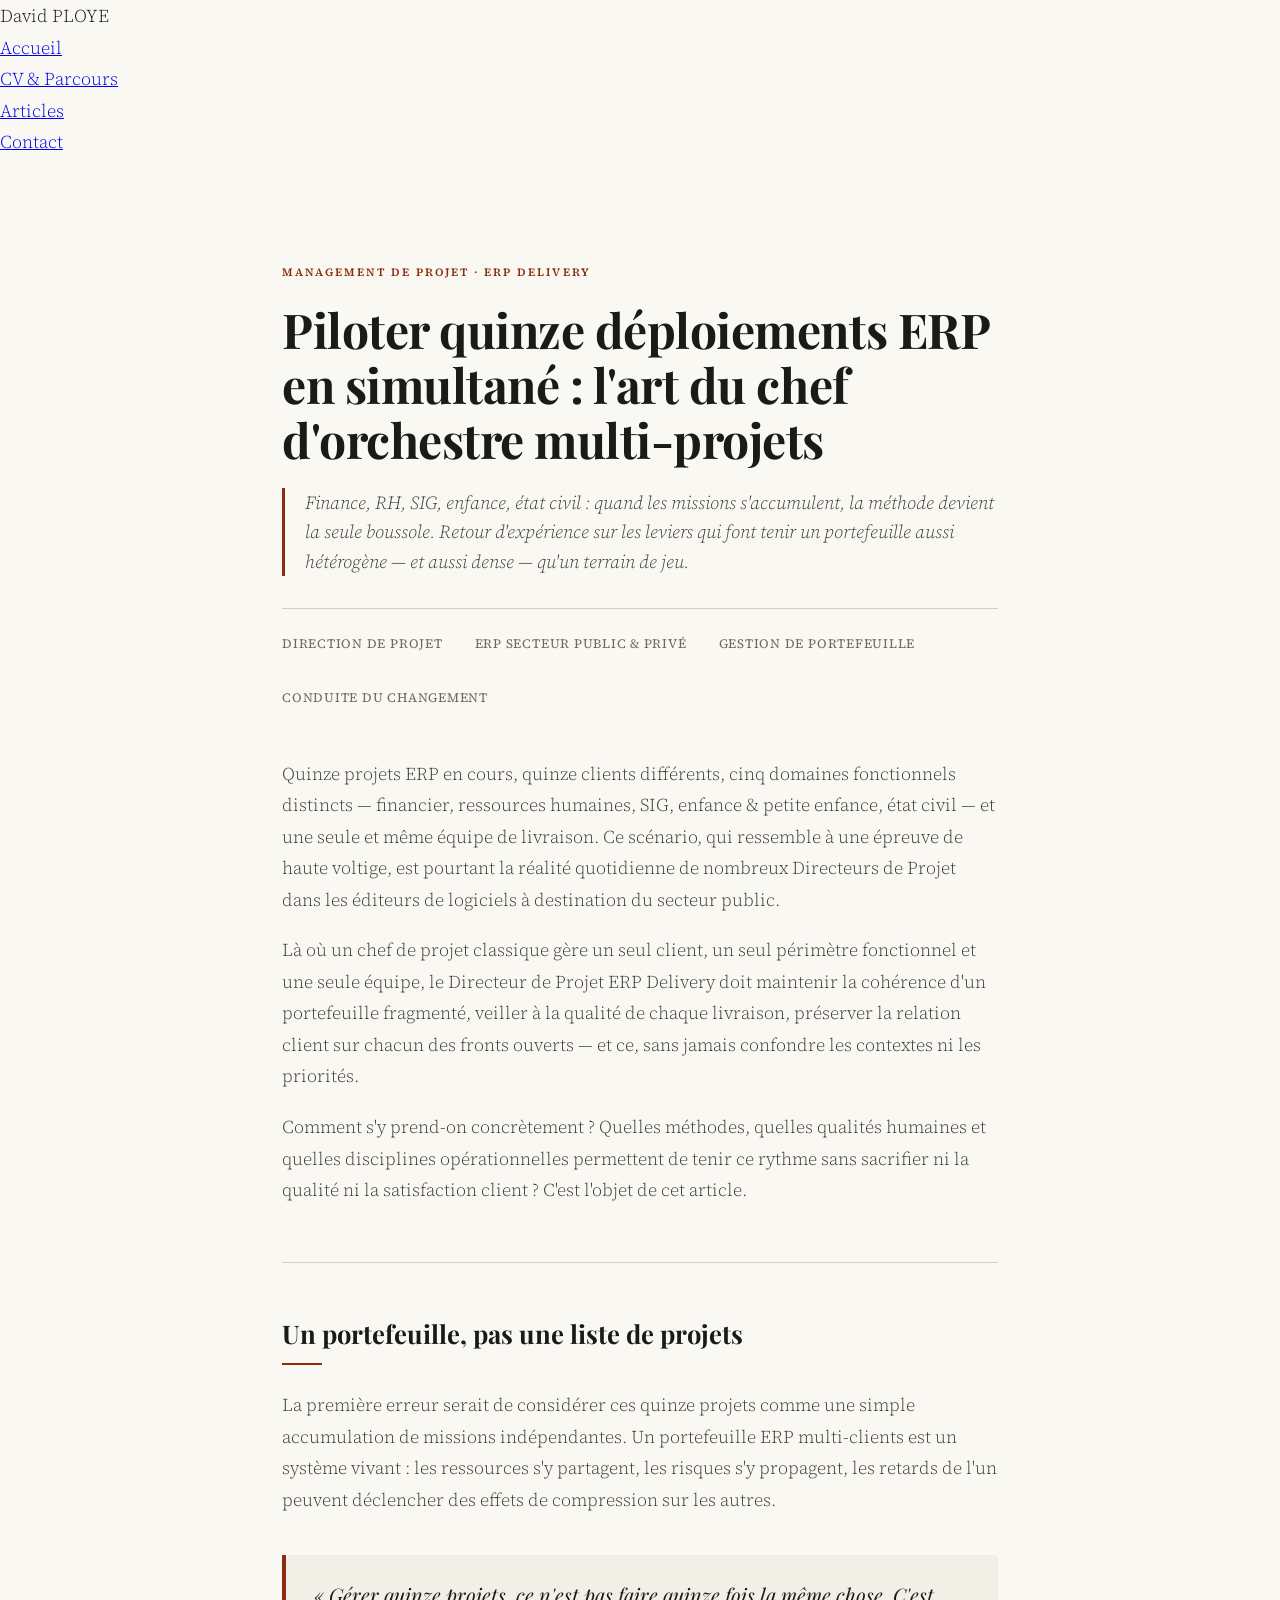
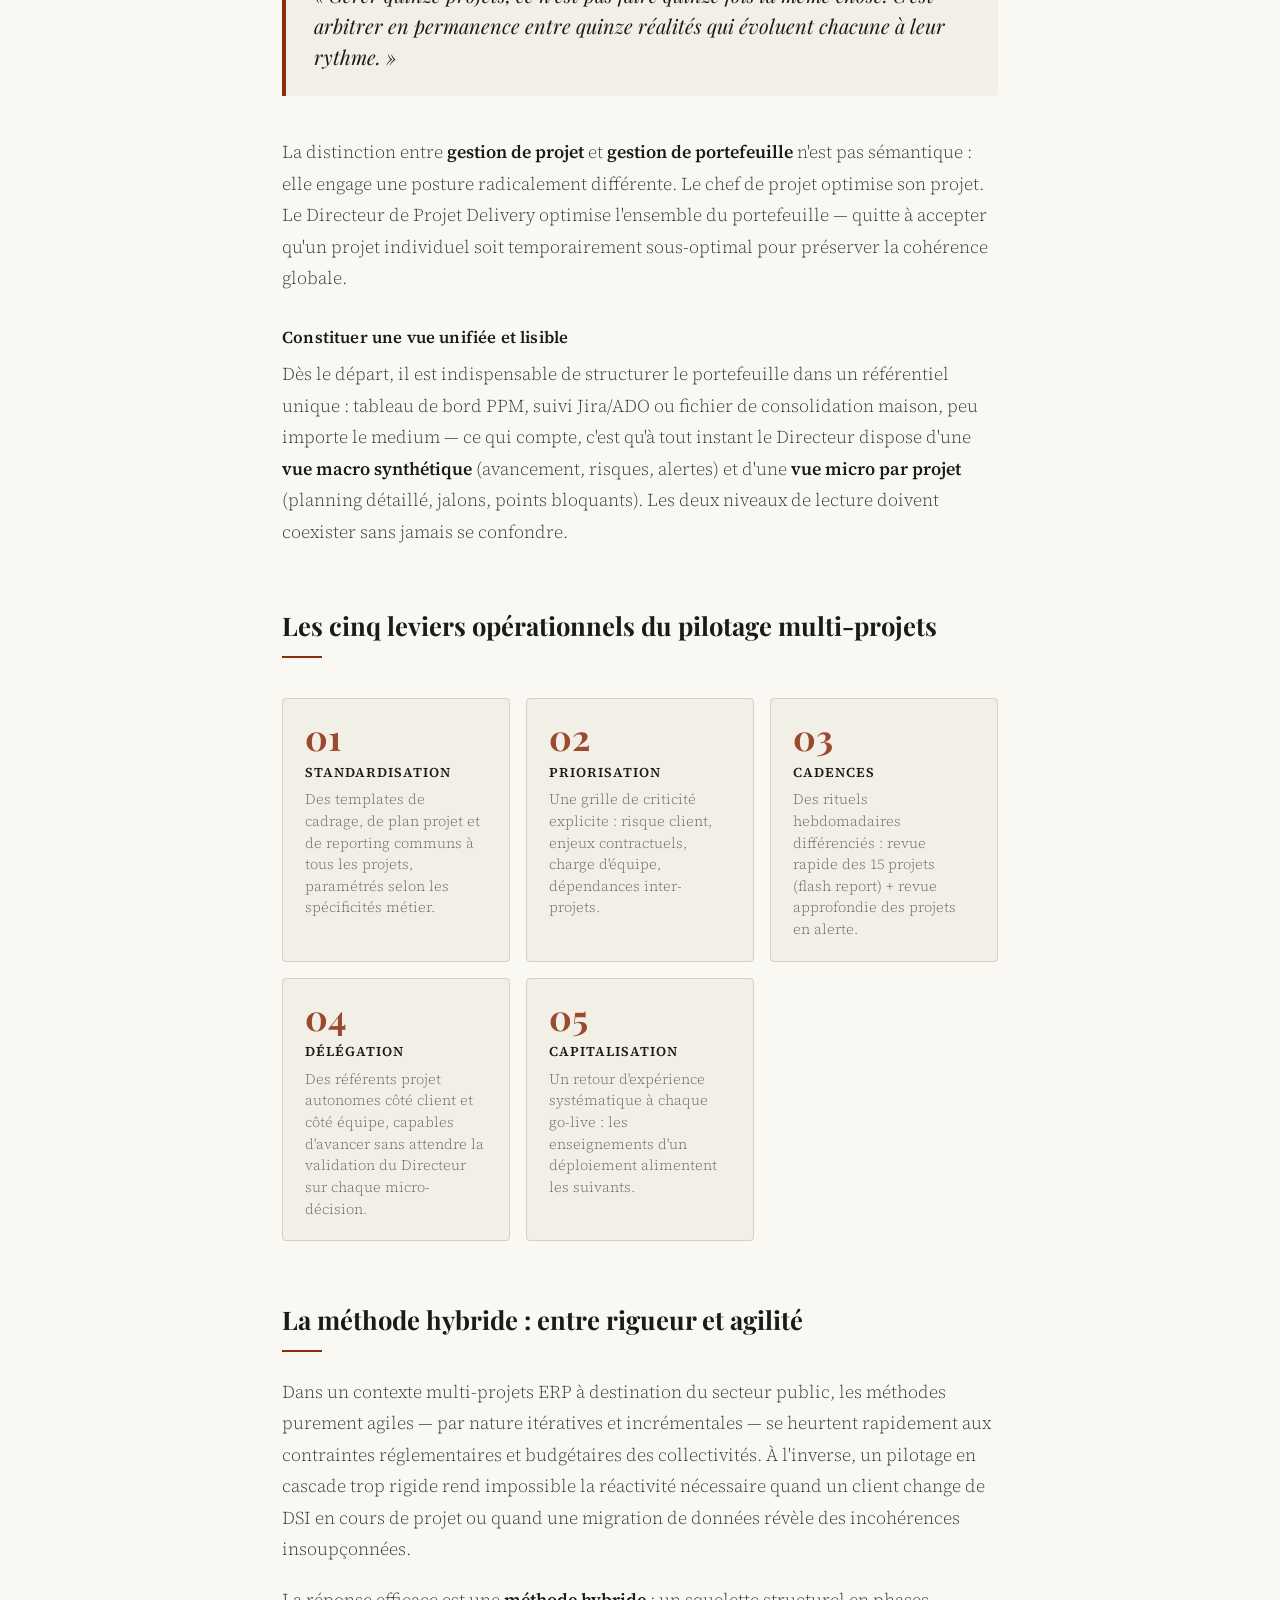
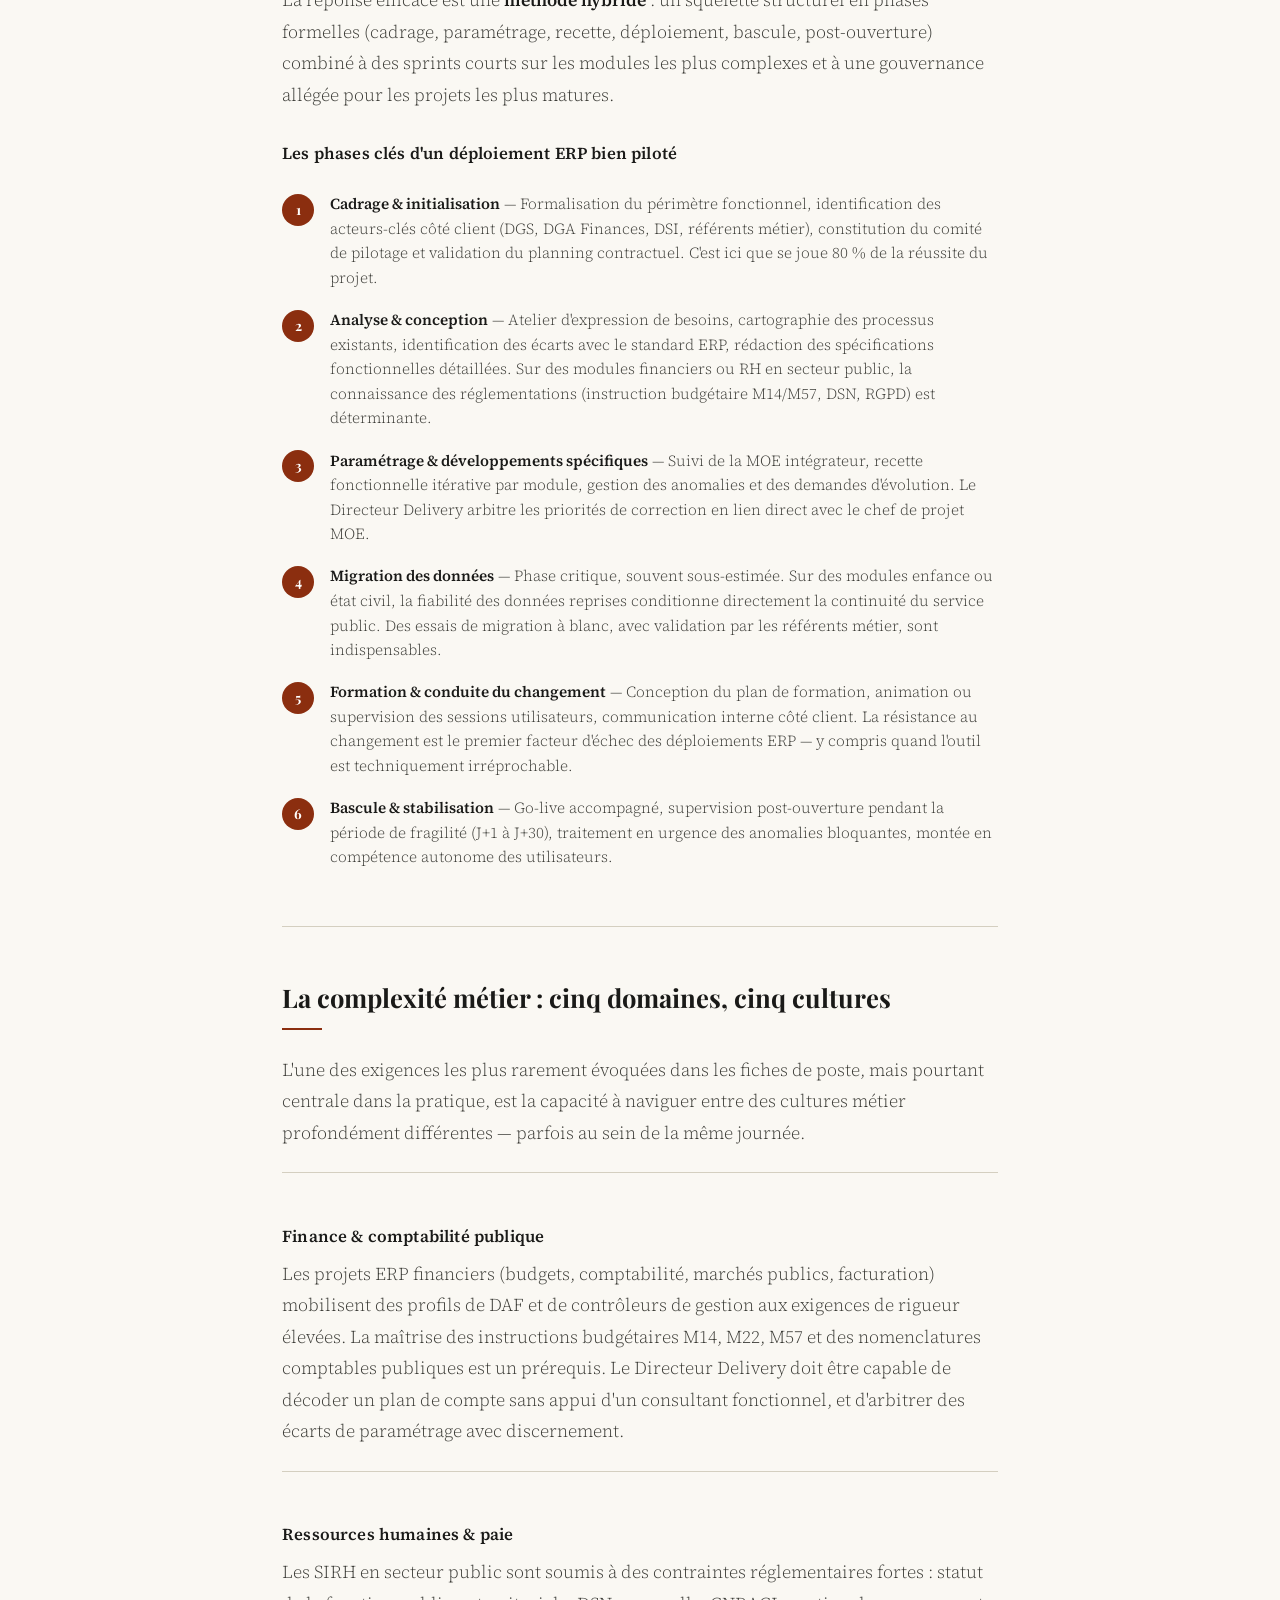
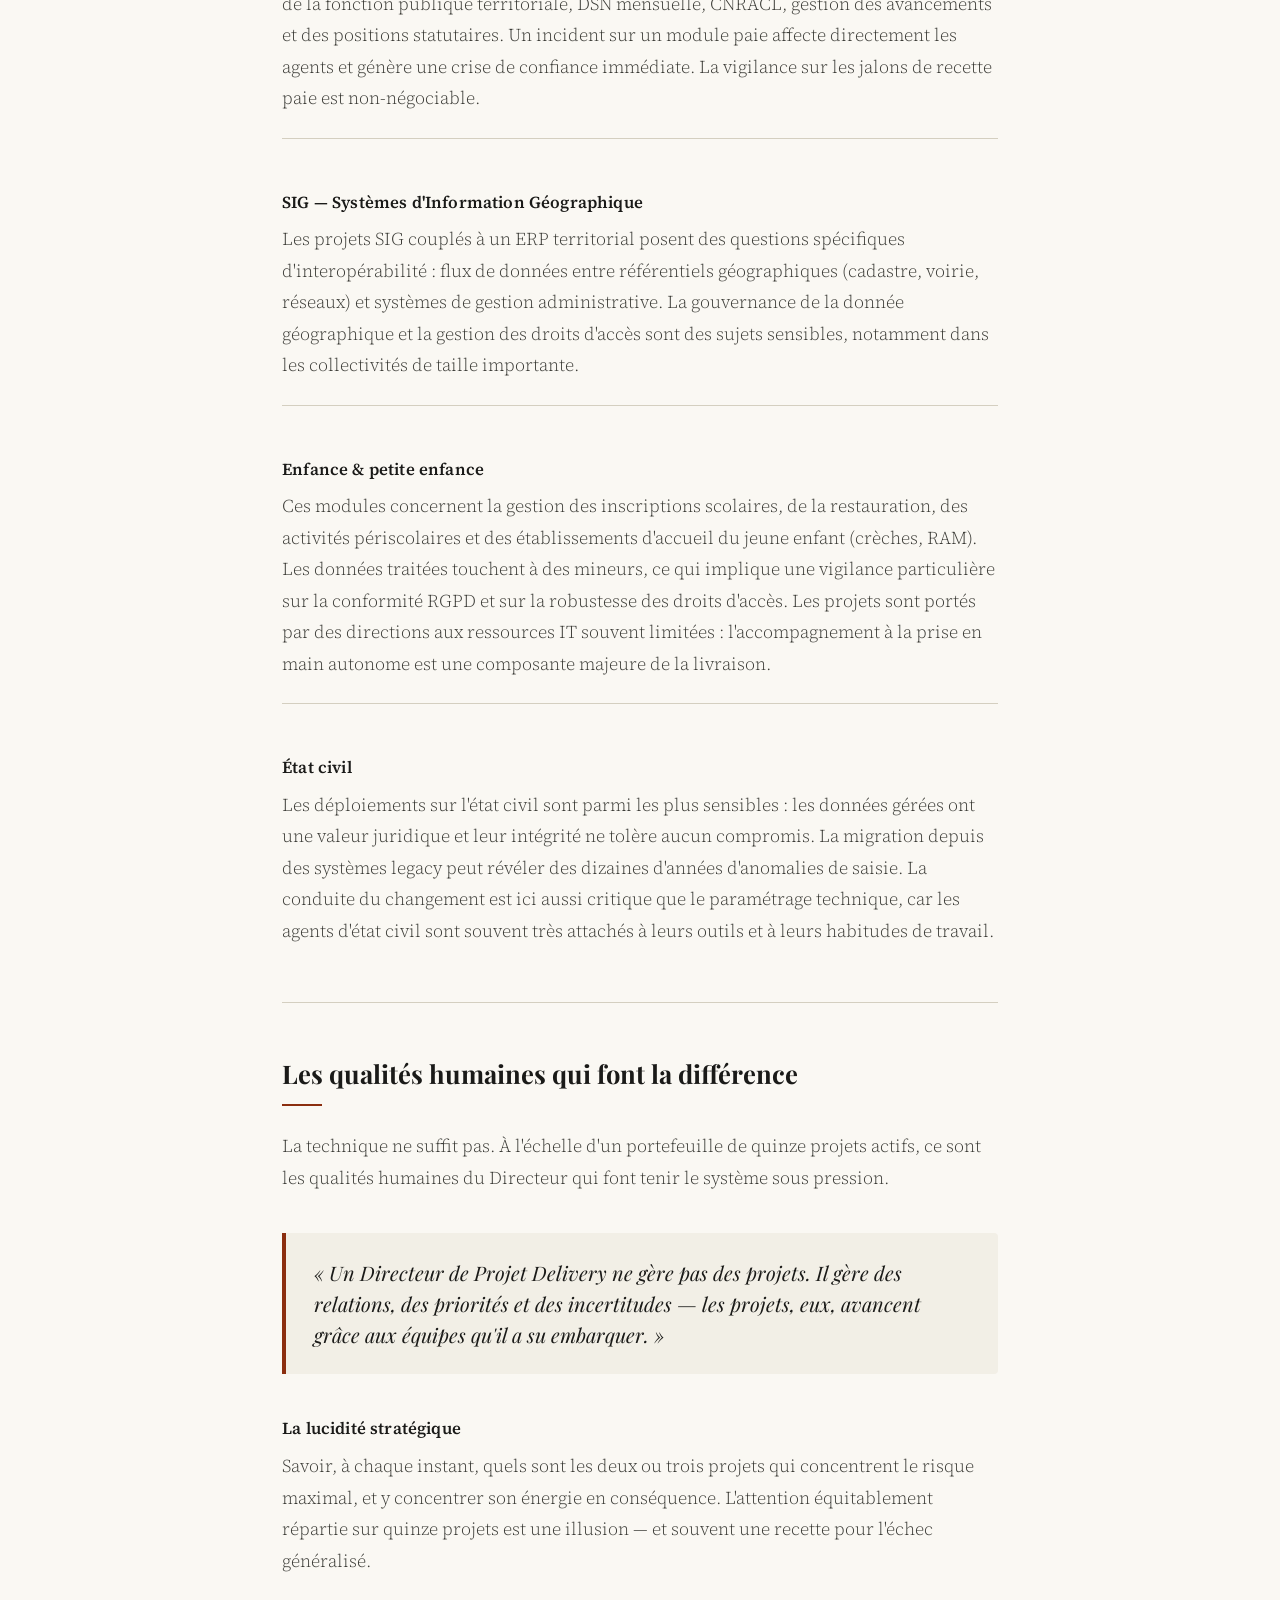
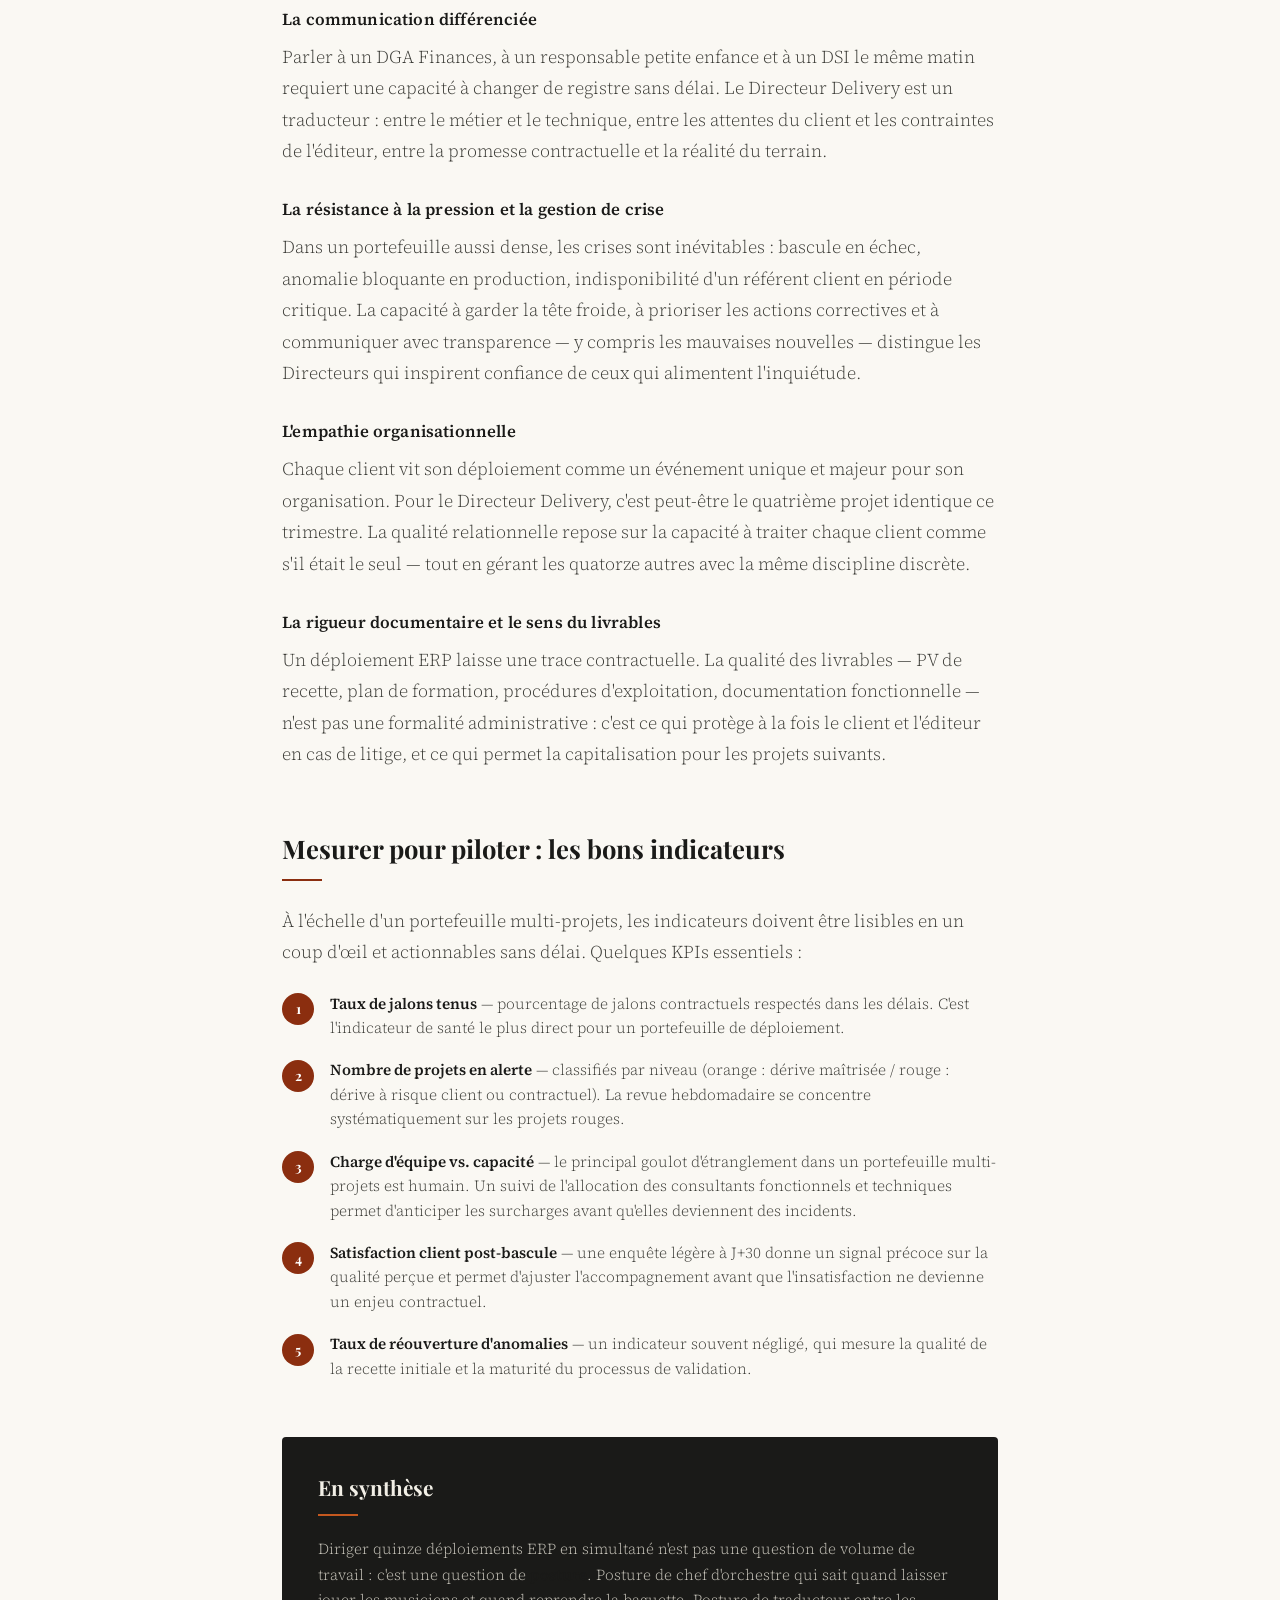
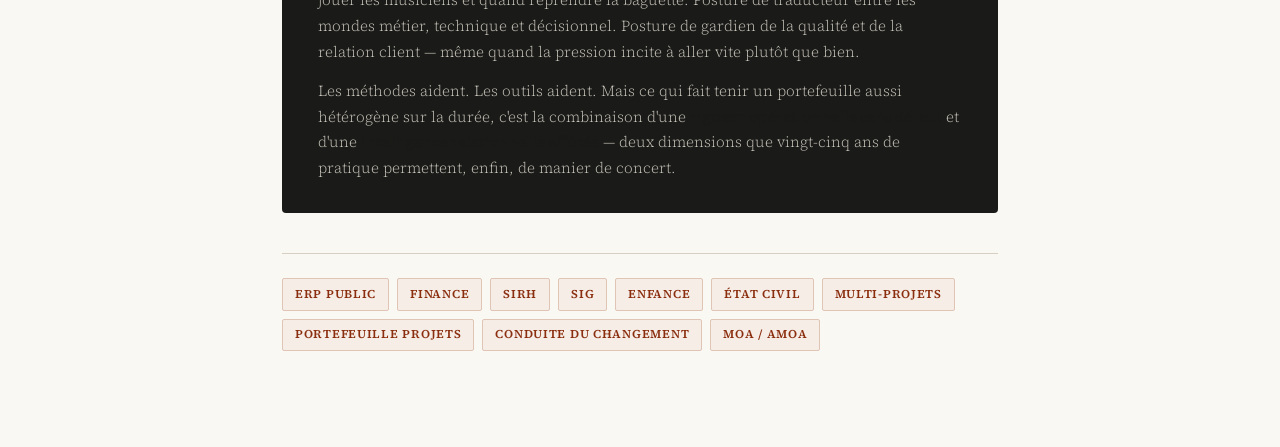
==== commit 7c264ab7: "V2026-04-04_23-33_MAJ lien dynamique GITHUB" ====
--- a/Articles/article-erp-delivery.html
+++ b/Articles/article-erp-delivery.html
@@ -328,13 +328,13 @@
 </style>
 <!-- ___________________________NAV _____________________-->
 <nav>
-  <link rel="stylesheet" href="styleA1.css">
+  <link rel="stylesheet" href="Article/styleA1.css">
   <div class="nav-brand">David <span>PLOYE</span></div>
   <ul class="nav-links">
-    <li><a href="/media/david/ca30e732-cb35-4cfe-83e8-c7d985df0b5f/SI Admin et projets/Projets développement/CVdpl/lyxsys.github.io/index.html">Accueil</a></li>
-    <li><a href="/media/david/ca30e732-cb35-4cfe-83e8-c7d985df0b5f/SI Admin et projets/Projets développement/CVdpl/lyxsys.github.io/index.html#cv">CV & Parcours</a></li>
-    <li><a href="/media/david/ca30e732-cb35-4cfe-83e8-c7d985df0b5f/SI Admin et projets/Projets développement/CVdpl/lyxsys.github.io/index.html#blog">Articles</a></li>
-    <li><a href="/media/david/ca30e732-cb35-4cfe-83e8-c7d985df0b5f/SI Admin et projets/Projets développement/CVdpl/lyxsys.github.io/index.html#contact">Contact</a></li>
+    <li><a href="index.html">Accueil</a></li>
+    <li><a href="index.html#cv">CV & Parcours</a></li>
+    <li><a href="index.html#blog">Articles</a></li>
+    <li><a href="index.html#contact">Contact</a></li>
   </ul>
 </nav>
 
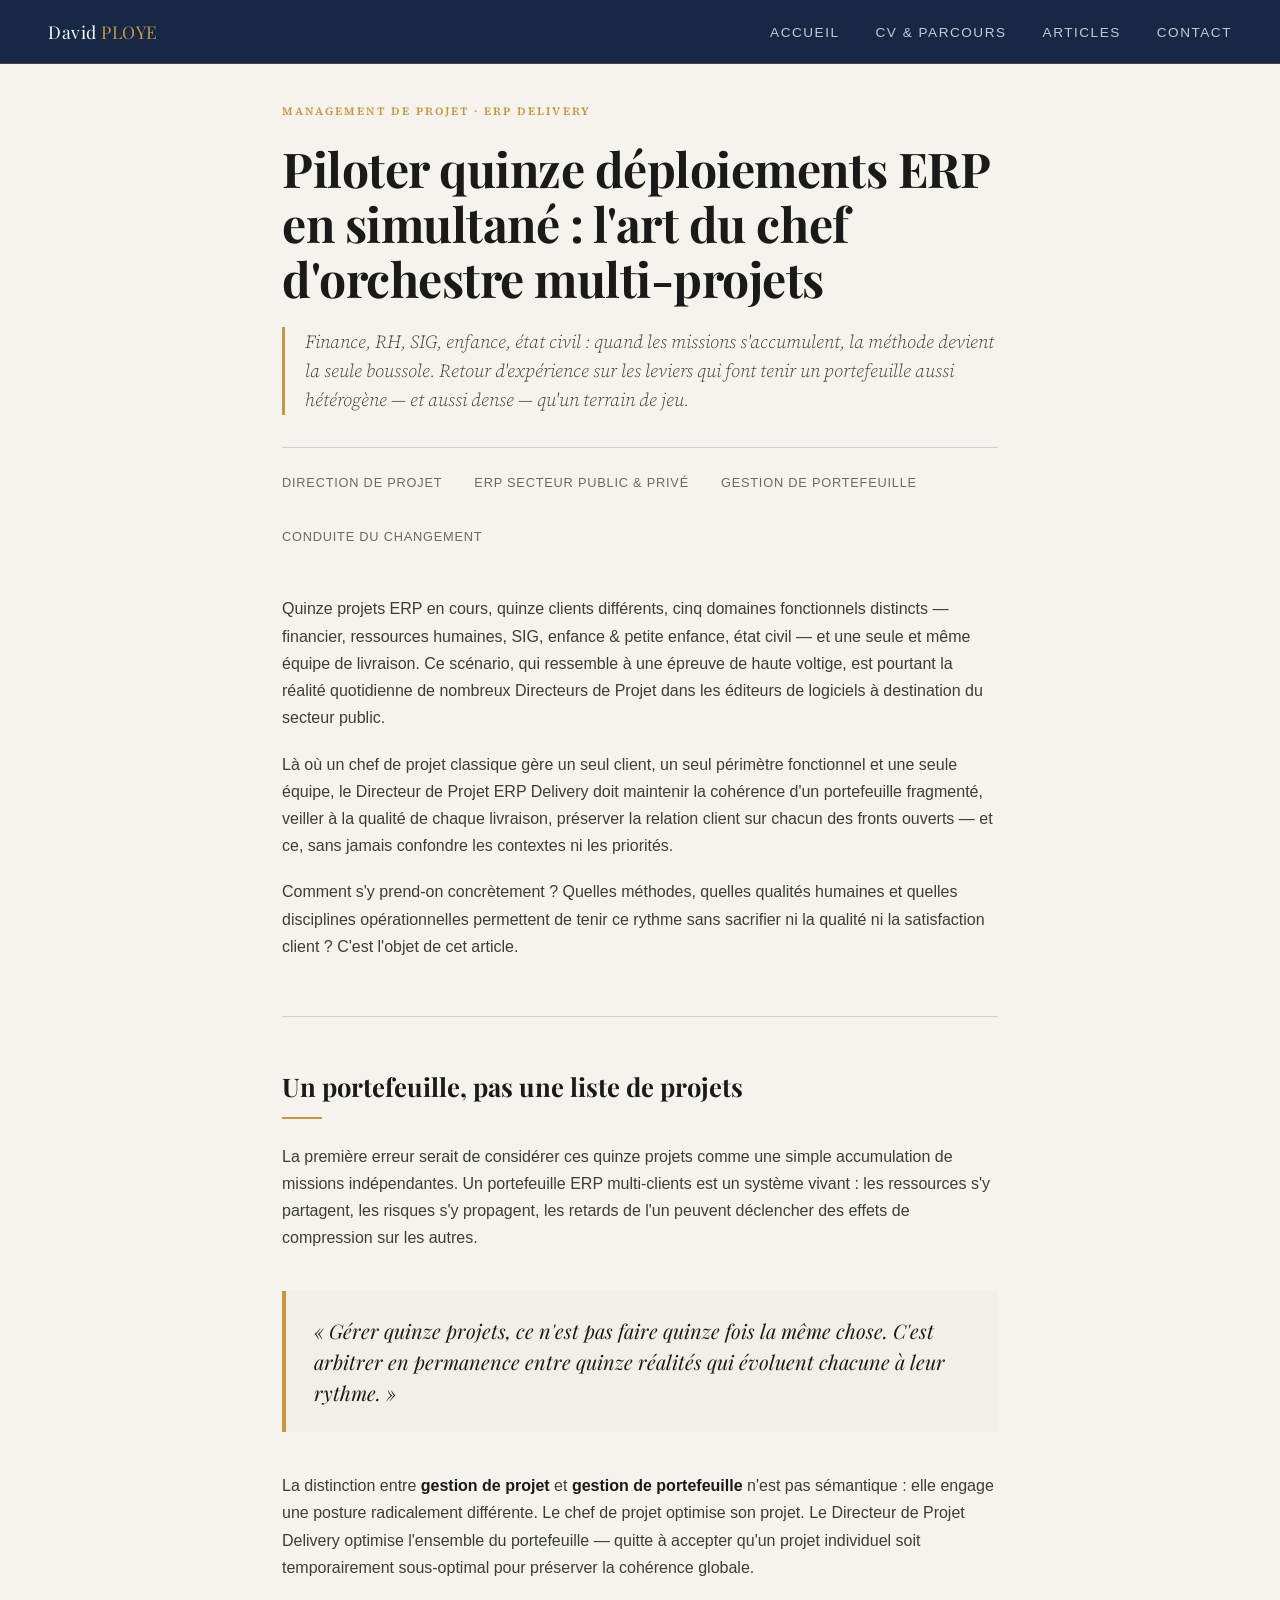
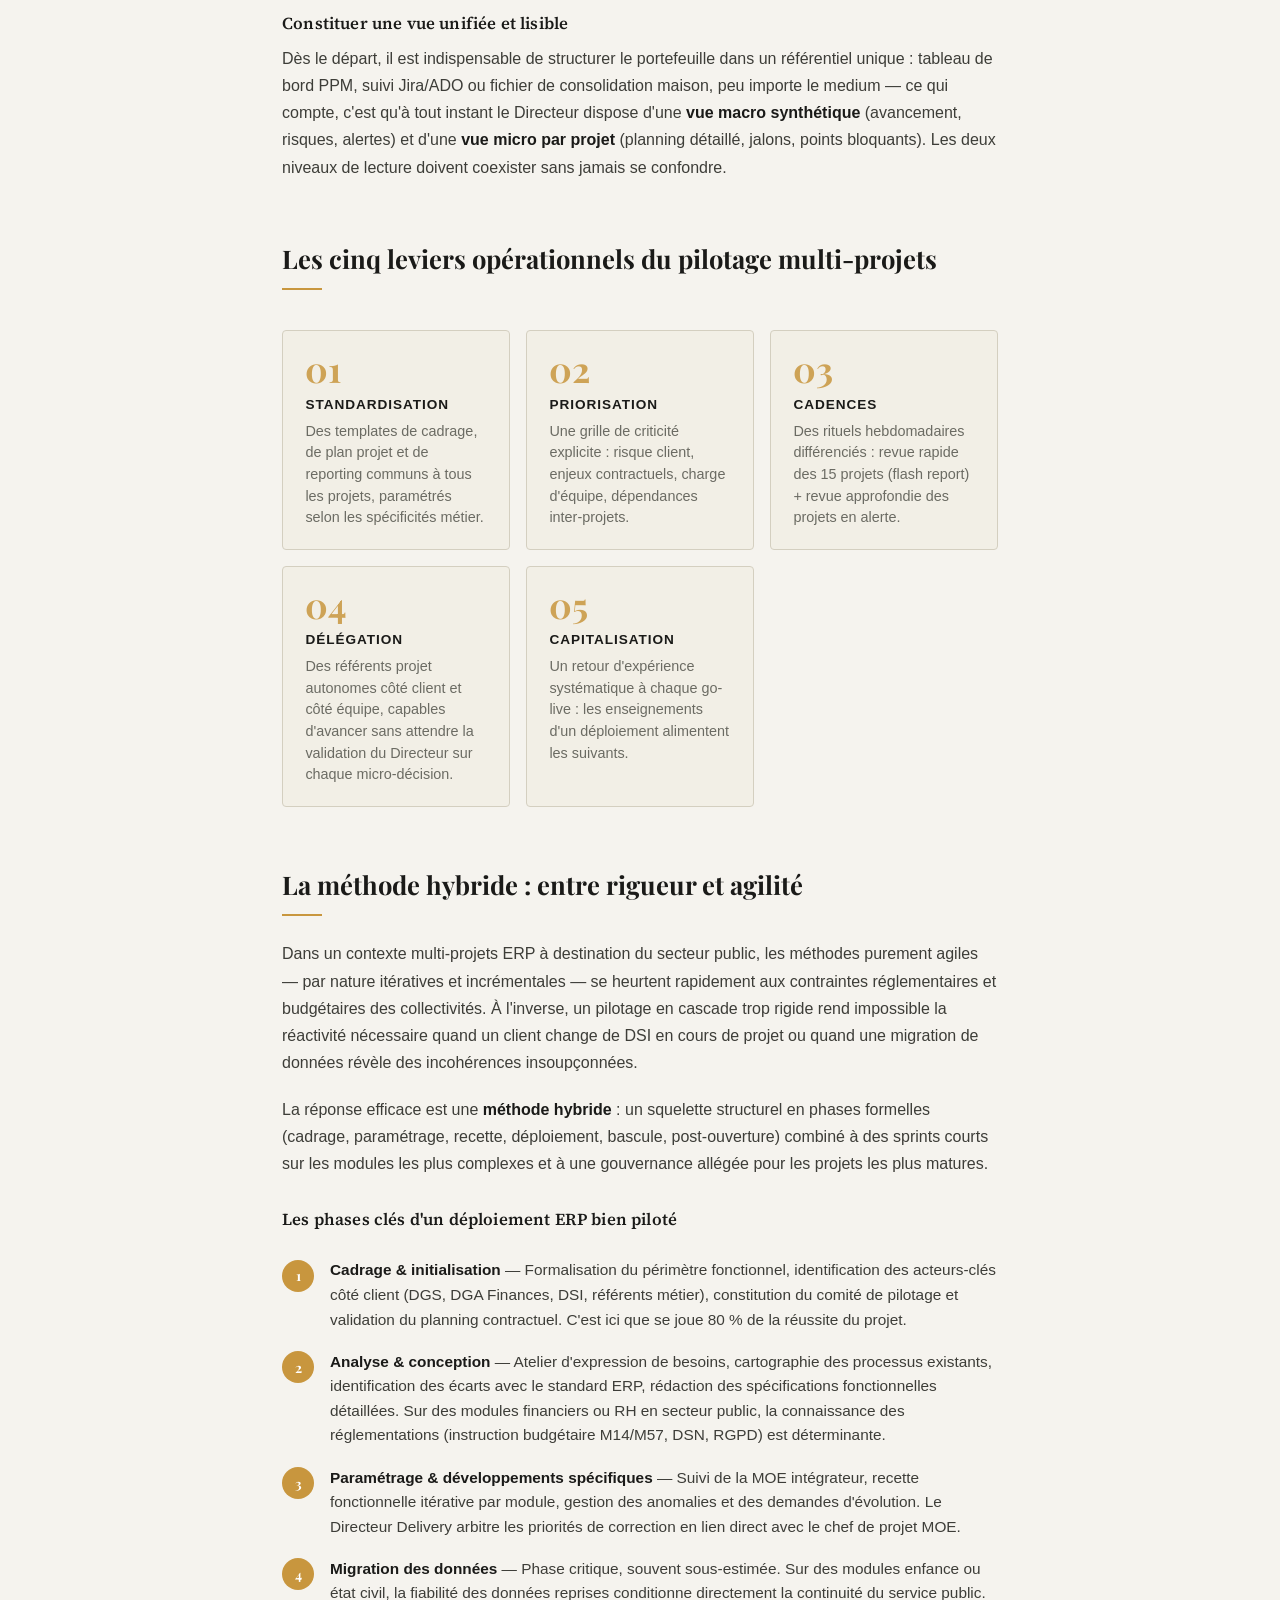
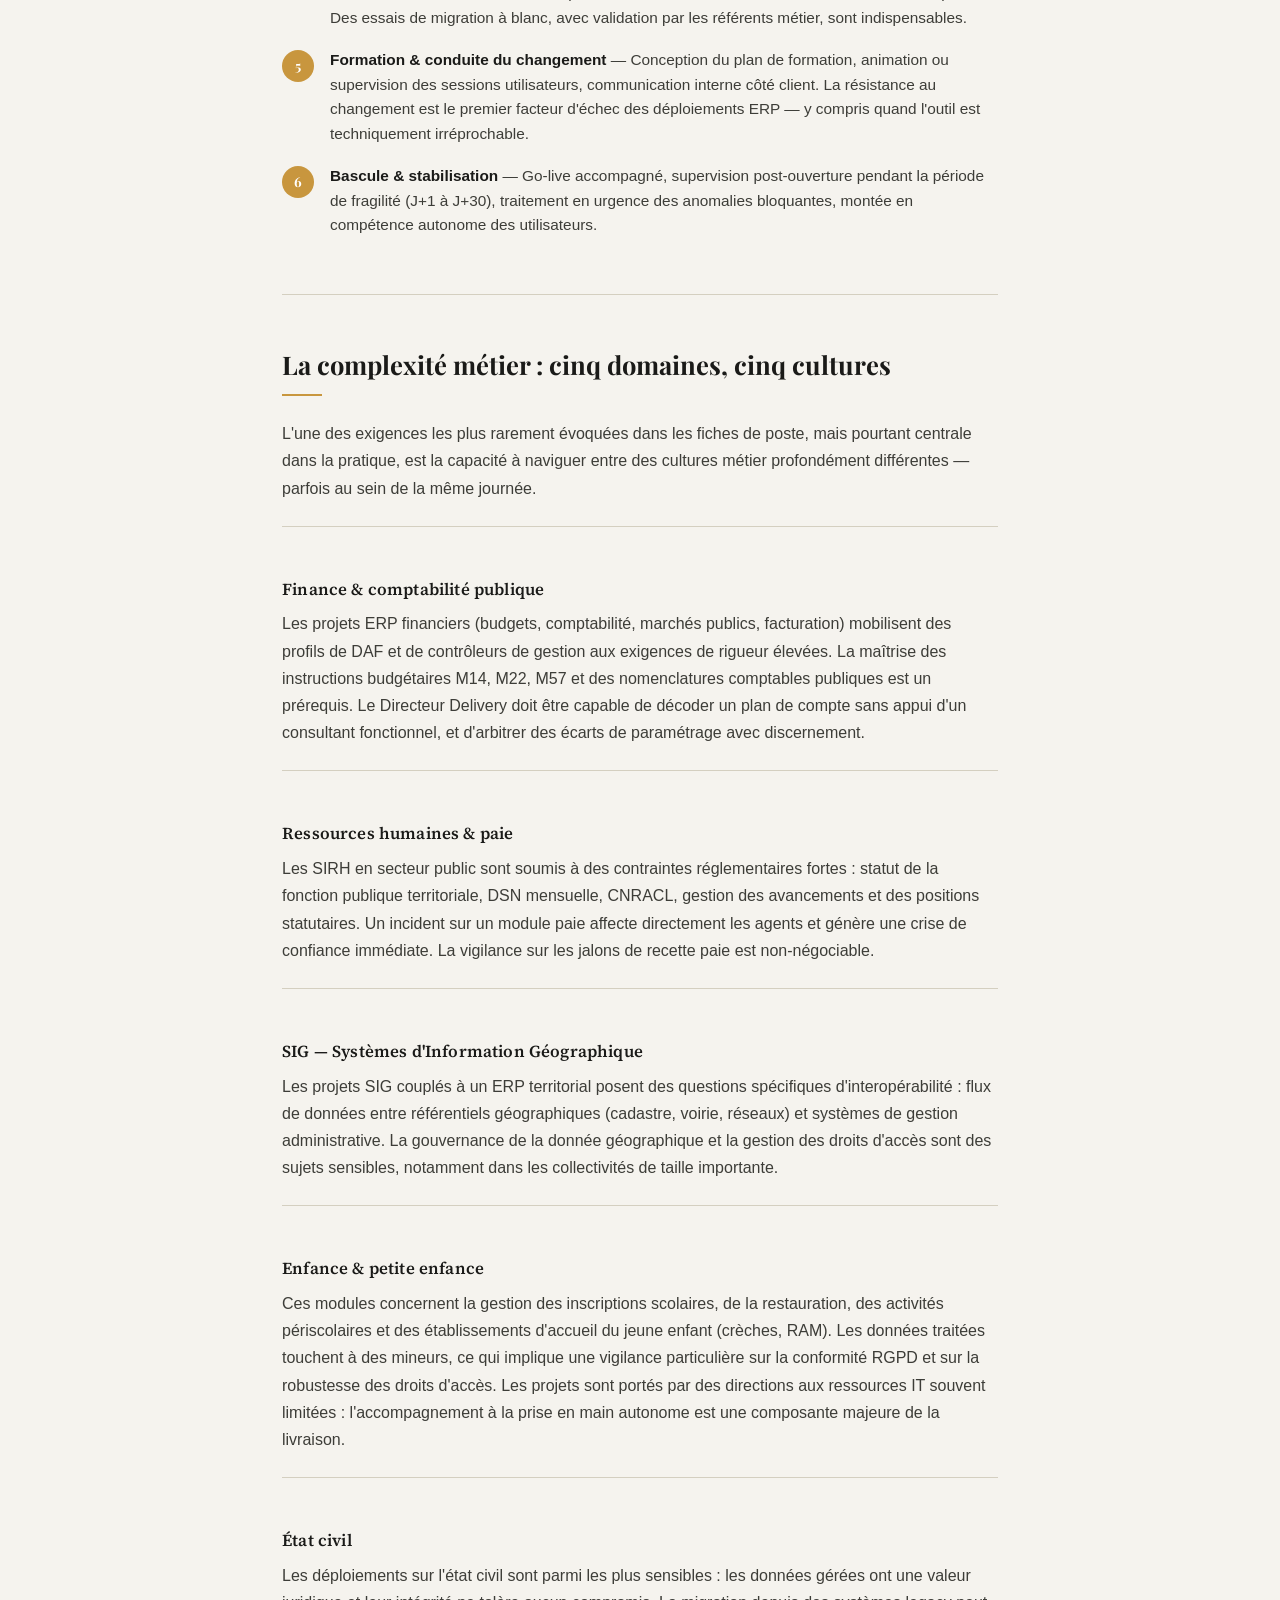
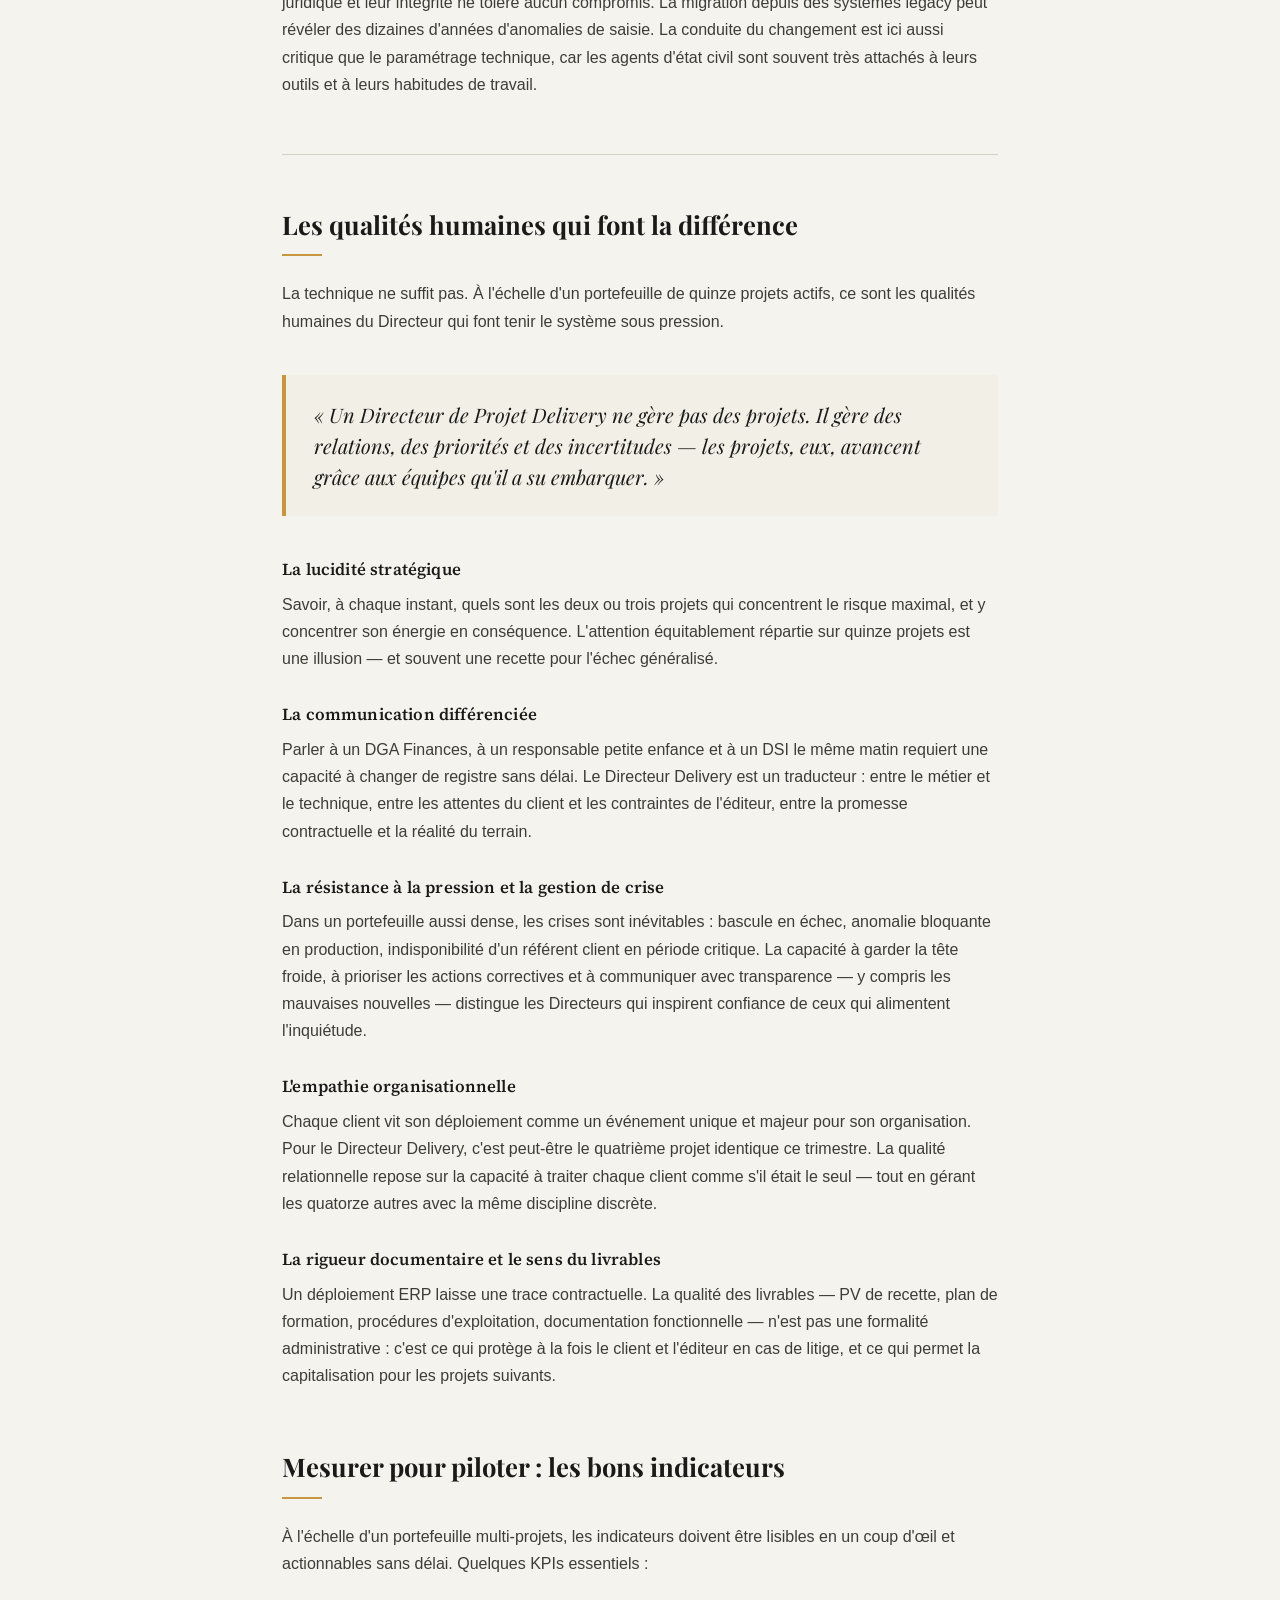
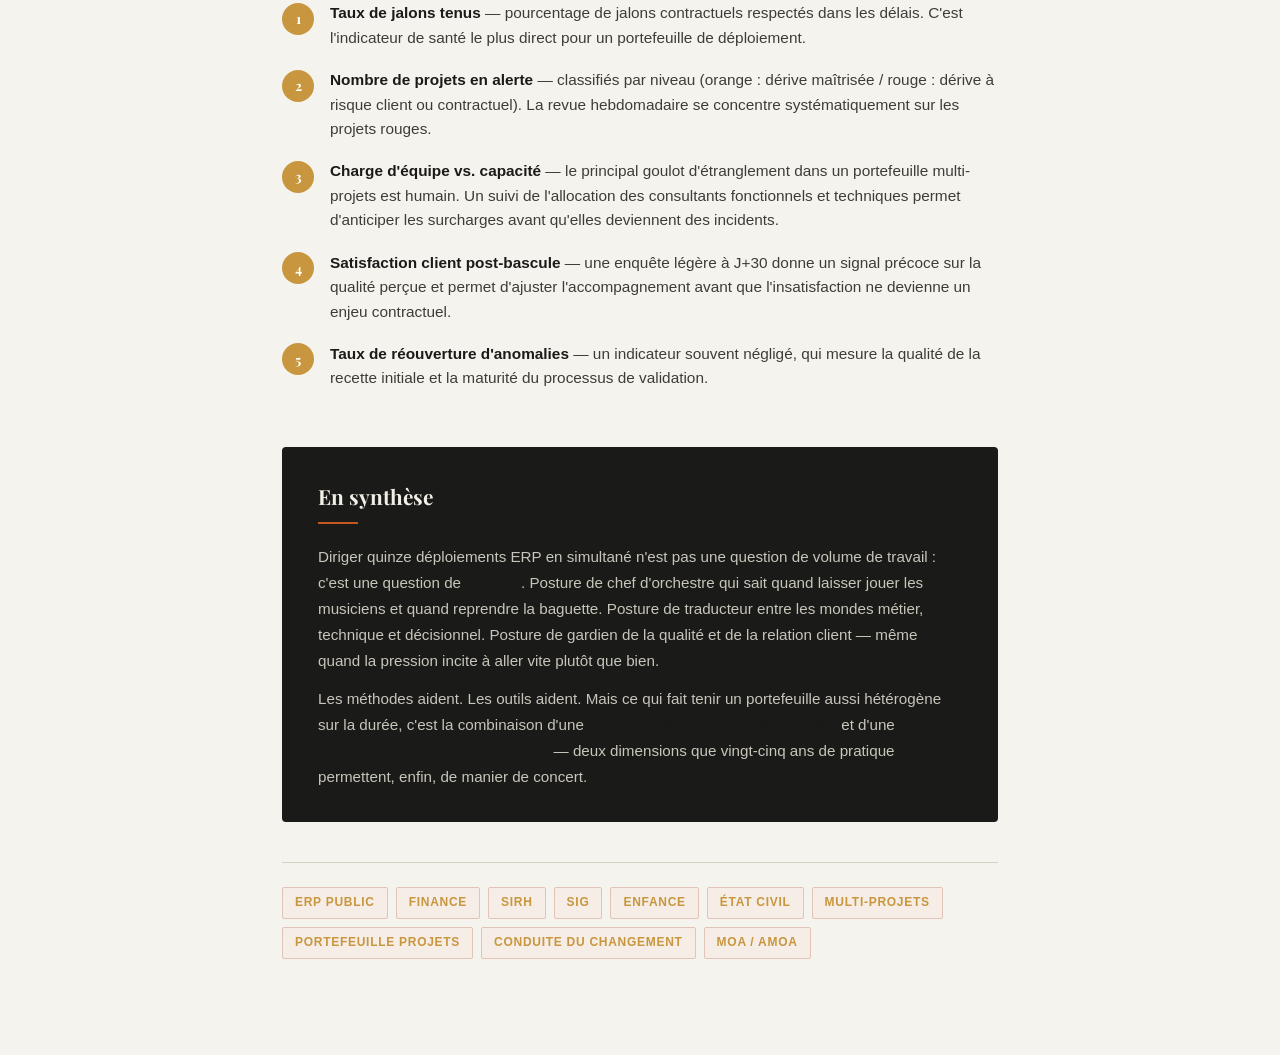
==== commit e795b0da: "V2026-04-04_23-48_MAJ lien dynamique GITHUB 2" ====
--- a/Articles/article-erp-delivery.html
+++ b/Articles/article-erp-delivery.html
@@ -328,7 +328,7 @@
 </style>
 <!-- ___________________________NAV _____________________-->
 <nav>
-  <link rel="stylesheet" href="Article/styleA1.css">
+  <link rel="stylesheet" href="styleA1.css">
   <div class="nav-brand">David <span>PLOYE</span></div>
   <ul class="nav-links">
     <li><a href="index.html">Accueil</a></li>
--- a/Articles/styleA1.css
+++ b/Articles/styleA1.css
@@ -0,0 +1,414 @@
+/* ___________________________________________
+   style.css — Blog David PLOYE
+   ___________________________________________ */
+
+/* ── RESET & BASE ── */
+*, *::before, *::after { box-sizing: border-box; margin: 0; padding: 0; }
+
+:root {
+  --navy:   #0f2240;
+  --blue:   #1a4a8a;
+  --sky:    #2d7dd2;
+  --accent: #c8963e;
+  --light:  #f5f3ee;
+  --white:  #ffffff;
+  --text:   #2a2a2a;
+  --muted:  #6b7280;
+  --border: #ddd8cf;
+}
+
+html { scroll-behavior: smooth; }
+
+body {
+  font-family: 'DM Sans', sans-serif;
+  background: var(--light);
+  color: var(--text);
+  font-size: 16px;
+  line-height: 1.7;
+}
+
+/* ── NAV ── */
+nav {
+  position: fixed; top: 0; left: 0; right: 0; z-index: 100;
+  background: rgba(15,34,64,0.97);
+  backdrop-filter: blur(8px);
+  display: flex; align-items: center; justify-content: space-between;
+  padding: 0 48px; height: 64px;
+  border-bottom: 1px solid rgba(200,150,62,0.3);
+}
+.nav-brand {
+  font-family: 'Playfair Display', serif;
+  color: var(--white);
+  font-size: 1.1rem;
+  letter-spacing: 0.5px;
+}
+.nav-brand span { color: var(--accent); }
+.nav-links { display: flex; gap: 36px; list-style: none; }
+.nav-links a {
+  color: rgba(255,255,255,0.75);
+  text-decoration: none;
+  font-size: 0.85rem;
+  font-weight: 500;
+  letter-spacing: 1.5px;
+  text-transform: uppercase;
+  transition: color 0.2s;
+}
+.nav-links a:hover { color: var(--accent); }
+
+/* ── PRESA ── */
+#presa {
+  min-height: 100vh;
+  background: linear-gradient(160deg, var(--navy) 0%, #162e5c 55%, #1e4a8e 100%);
+  display: flex; align-items: center;
+  position: relative; overflow: hidden;
+  padding: 120px 0 80px;
+}
+.presa-grid-line {
+  position: absolute; inset: 0; pointer-events: none;
+  background-image:
+    linear-gradient(rgba(255,255,255,0.03) 1px, transparent 1px),
+    linear-gradient(90deg, rgba(255,255,255,0.03) 1px, transparent 1px);
+  background-size: 80px 80px;
+}
+.presa-accent-bar {
+  position: absolute; top: 0; left: 0; width: 5px; height: 100%;
+  background: linear-gradient(180deg, var(--accent), transparent);
+}
+.presa-circle {
+  position: absolute; right: -100px; top: 50%;
+  transform: translateY(-50%);
+  width: 600px; height: 600px; border-radius: 50%;
+  background: radial-gradient(circle, rgba(45,125,210,0.12) 0%, transparent 70%);
+}
+.presa-inner {
+  position: relative; z-index: 2;
+  max-width: 1100px; margin: 0 auto; padding: 0 48px;
+  display: grid; grid-template-columns: 1fr 340px; gap: 80px; align-items: center;
+}
+.presa-eyebrow {
+  font-size: 0.75rem; font-weight: 500; letter-spacing: 3px;
+  text-transform: uppercase; color: var(--accent);
+  margin-bottom: 20px;
+}
+.presa-name {
+  font-family: 'Playfair Display', serif;
+  font-size: clamp(3rem, 6vw, 5rem);
+  font-weight: 900;
+  color: var(--white);
+  line-height: 1.05;
+  margin-bottom: 16px;
+}
+.presa-name em { color: var(--accent); font-style: normal; }
+.presa-title {
+  font-size: 1.3rem; font-weight: 300;
+  color: rgba(255,255,255,0.8);
+  margin-bottom: 32px;
+  letter-spacing: 0.3px;
+}
+.presa-tags {
+  display: flex; flex-wrap: wrap; gap: 10px; margin-bottom: 40px;
+}
+.presa-tags span {
+  padding: 5px 14px; border: 1px solid rgba(200,150,62,0.4);
+  border-radius: 20px; font-size: 0.78rem; color: rgba(255,255,255,0.7);
+  letter-spacing: 0.5px;
+}
+.presa-contact { display: flex; flex-direction: column; gap: 8px; }
+.presa-contact a {
+  color: rgba(255,255,255,0.6); text-decoration: none;
+  font-size: 0.88rem; transition: color 0.2s;
+  display: flex; align-items: center; gap: 10px;
+}
+.presa-contact a:hover { color: var(--accent); }
+.presa-contact .icon { font-size: 1rem; }
+.presa-stats { display: flex; flex-direction: column; gap: 24px; }
+.stat-card {
+  background: rgba(255,255,255,0.05);
+  border: 1px solid rgba(255,255,255,0.1);
+  border-left: 3px solid var(--accent);
+  padding: 24px 28px; border-radius: 4px;
+  animation: fadeUp 0.8s ease both;
+}
+.stat-card:nth-child(2) { animation-delay: 0.15s; }
+.stat-card:nth-child(3) { animation-delay: 0.3s; }
+.stat-number {
+  font-family: 'Playfair Display', serif;
+  font-size: 2.6rem; font-weight: 900;
+  color: var(--white); line-height: 1;
+  margin-bottom: 4px;
+}
+.stat-label {
+  font-size: 0.82rem; color: rgba(255,255,255,0.55);
+  font-weight: 400; letter-spacing: 0.5px;
+}
+
+/* ── SECTIONS LAYOUT ── */
+section { scroll-margin-top: 64px; }
+.section-wrap { max-width: 1100px; margin: 0 auto; padding: 100px 48px; }
+.section-header { margin-bottom: 60px; }
+.section-label {
+  font-size: 0.72rem; font-weight: 500; letter-spacing: 3px;
+  text-transform: uppercase; color: var(--accent); margin-bottom: 12px;
+}
+.section-title {
+  font-family: 'Playfair Display', serif;
+  font-size: 2.4rem; font-weight: 700;
+  color: var(--navy); line-height: 1.2;
+}
+.section-rule {
+  width: 48px; height: 3px;
+  background: var(--accent);
+  margin-top: 16px; border-radius: 2px;
+}
+
+/* ── CV SECTION ── */
+#cv { background: var(--white); }
+.cv-grid {
+  display: grid;
+  grid-template-columns: 1fr 340px;
+  gap: 60px;
+}
+
+/* Intro */
+.cv-intro {
+  background: linear-gradient(135deg, var(--navy), #1a4a8a);
+  color: white; padding: 36px; border-radius: 6px;
+  margin-bottom: 48px;
+  position: relative; overflow: hidden;
+}
+.cv-intro::before {
+  content: '"'; position: absolute; top: -20px; right: 20px;
+  font-family: 'Playfair Display', serif;
+  font-size: 10rem; color: rgba(255,255,255,0.05); line-height: 1;
+}
+.cv-intro p { font-size: 0.95rem; line-height: 1.8; color: rgba(255,255,255,0.85); }
+.cv-intro p strong { color: var(--accent); }
+
+/* Titre de groupe */
+.exp-section-title {
+  font-family: 'Playfair Display', serif;
+  font-size: 1.3rem; color: var(--navy); font-weight: 700;
+  margin-bottom: 16px; padding-bottom: 12px;
+  border-bottom: 2px solid var(--border);
+  display: flex; align-items: center; gap: 12px;
+}
+.exp-section-title .dot {
+  width: 10px; height: 10px; border-radius: 50%;
+  background: var(--accent); flex-shrink: 0;
+}
+
+/* ── ACCORDION TIMELINE ── */
+.accordion { display: flex; flex-direction: column; gap: 8px; margin-bottom: 12px; }
+
+.acc-item {
+  border: 1px solid var(--border);
+  border-radius: 6px;
+  overflow: hidden;
+  transition: box-shadow 0.2s;
+}
+.acc-item:hover { box-shadow: 0 4px 16px rgba(15,34,64,0.08); }
+.acc-item.key { border-left: 3px solid var(--accent); }
+
+/* En-tête cliquable */
+.acc-header {
+  display: flex;
+  align-items: center;
+  justify-content: space-between;
+  padding: 16px 20px;
+  cursor: pointer;
+  background: var(--white);
+  user-select: none;
+  gap: 12px;
+  transition: background 0.15s;
+}
+.acc-header:hover { background: #faf9f6; }
+.acc-item.open .acc-header { background: #faf9f6; border-bottom: 1px solid var(--border); }
+
+.acc-header-left { display: flex; align-items: baseline; gap: 14px; flex: 1; min-width: 0; flex-wrap: wrap; }
+.acc-company { font-weight: 700; font-size: 1rem; color: var(--navy); white-space: nowrap; }
+.acc-role     { font-size: 0.88rem; color: var(--sky); font-weight: 500; }
+
+.acc-header-right { display: flex; align-items: center; gap: 12px; flex-shrink: 0; }
+.acc-date {
+  font-size: 0.78rem; font-weight: 500; color: var(--white);
+  background: var(--sky); padding: 3px 10px; border-radius: 20px;
+  white-space: nowrap;
+}
+.acc-arrow {
+  width: 24px; height: 24px;
+  display: flex; align-items: center; justify-content: center;
+  color: var(--muted); flex-shrink: 0;
+  transition: transform 0.3s ease;
+}
+.acc-item.open .acc-arrow { transform: rotate(180deg); color: var(--accent); }
+
+/* Corps déroulant */
+.acc-body {
+  display: grid;
+  grid-template-rows: 0fr;
+  transition: grid-template-rows 0.35s ease;
+}
+.acc-item.open .acc-body { grid-template-rows: 1fr; }
+
+.acc-body-inner {
+  overflow: hidden;
+  padding: 0 20px;
+  transition: padding 0.35s ease;
+}
+.acc-item.open .acc-body-inner { padding: 20px; }
+
+.tl-sector { font-size: 0.78rem; color: var(--muted); font-style: italic; margin-bottom: 10px; }
+.tl-desc   { font-size: 0.88rem; color: #444; line-height: 1.7; margin-bottom: 12px; }
+.tl-tech   { display: flex; flex-wrap: wrap; gap: 6px; }
+.tl-tech span {
+  font-size: 0.72rem; padding: 2px 9px;
+  background: var(--light); border: 1px solid var(--border);
+  border-radius: 3px; color: var(--navy); font-weight: 500;
+}
+
+/* Sidebar CV */
+.cv-sidebar { display: flex; flex-direction: column; gap: 36px; }
+.sidebar-block {
+  background: var(--light);
+  border: 1px solid var(--border);
+  border-top: 3px solid var(--accent);
+  padding: 28px; border-radius: 4px;
+}
+.sb-title {
+  font-family: 'Playfair Display', serif;
+  font-size: 1rem; font-weight: 700;
+  color: var(--navy); margin-bottom: 18px;
+  display: flex; align-items: center; gap: 8px;
+}
+.sb-title .icon { color: var(--accent); }
+.skill-group { margin-bottom: 14px; }
+.skill-group-name {
+  font-size: 0.78rem; font-weight: 700; color: var(--navy);
+  text-transform: uppercase; letter-spacing: 1px; margin-bottom: 6px;
+}
+.skill-pills { display: flex; flex-wrap: wrap; gap: 5px; }
+.skill-pills span {
+  font-size: 0.75rem; padding: 3px 10px;
+  background: var(--white); border: 1px solid var(--border);
+  border-radius: 3px; color: var(--text);
+}
+.sector-list { list-style: none; display: flex; flex-direction: column; gap: 8px; }
+.sector-list li {
+  font-size: 0.88rem; display: flex; align-items: center; gap: 10px; color: var(--text);
+}
+.sector-list li::before { content: '▸'; color: var(--accent); }
+.lang-item {
+  display: flex; justify-content: space-between; align-items: center;
+  padding: 8px 0; border-bottom: 1px solid var(--border);
+}
+.lang-item:last-child { border-bottom: none; }
+.lang-name { font-size: 0.9rem; font-weight: 500; }
+.lang-level { font-size: 0.78rem; color: var(--muted); }
+.formation-item { padding: 8px 0; border-bottom: 1px solid var(--border); }
+.formation-item:last-child { border-bottom: none; }
+.formation-title { font-size: 0.88rem; font-weight: 600; color: var(--navy); }
+.formation-school { font-size: 0.8rem; color: var(--muted); }
+.client-grid { display: flex; flex-wrap: wrap; gap: 6px; margin-top: 4px; }
+.client-pill {
+  font-size: 0.75rem; padding: 4px 10px;
+  background: var(--navy); color: var(--white);
+  border-radius: 3px; font-weight: 500;
+}
+
+/* ── BLOG SECTION ── */
+#blog { background: var(--light); }
+.blog-grid {
+  display: grid;
+  grid-template-columns: repeat(auto-fill, minmax(300px, 1fr));
+  gap: 32px;
+}
+.blog-card {
+  background: var(--white);
+  border: 1px solid var(--border);
+  border-radius: 6px; overflow: hidden;
+  transition: transform 0.25s, box-shadow 0.25s;
+  cursor: pointer;
+}
+.blog-card:hover {
+  transform: translateY(-4px);
+  box-shadow: 0 16px 40px rgba(15,34,64,0.1);
+}
+.blog-card-top {
+  height: 6px;
+  background: linear-gradient(90deg, var(--navy), var(--sky));
+}
+.blog-card-body { padding: 28px; }
+.blog-tag {
+  font-size: 0.7rem; font-weight: 700; letter-spacing: 2px;
+  text-transform: uppercase; color: var(--accent); margin-bottom: 10px;
+}
+.blog-card-title {
+  font-family: 'Playfair Display', serif;
+  font-size: 1.2rem; font-weight: 700;
+  color: var(--navy); line-height: 1.35; margin-bottom: 12px;
+}
+.blog-card-excerpt {
+  font-size: 0.88rem; color: var(--muted);
+  line-height: 1.7; margin-bottom: 20px;
+}
+.blog-card-footer {
+  display: flex; justify-content: space-between; align-items: center;
+  font-size: 0.78rem; color: var(--muted);
+  border-top: 1px solid var(--border); padding-top: 16px;
+}
+.read-link { color: var(--sky); font-weight: 600; text-decoration: none; }
+.read-link:hover { color: var(--navy); }
+.blog-placeholder {
+  grid-column: 1 / -1;
+  background: linear-gradient(135deg, var(--navy), #1a4a8a);
+  color: white; padding: 48px; border-radius: 6px; text-align: center;
+}
+.blog-placeholder p {
+  color: rgba(255,255,255,0.7); font-size: 0.95rem; margin-top: 8px;
+}
+
+/* ── FOOTER ── */
+footer {
+  background: var(--navy);
+  padding: 48px; text-align: center;
+}
+.footer-name {
+  font-family: 'Playfair Display', serif;
+  font-size: 1.5rem; color: var(--white); margin-bottom: 8px;
+}
+.footer-sub { font-size: 0.85rem; color: rgba(255,255,255,0.5); margin-bottom: 24px; }
+.footer-contact-row {
+  display: flex; justify-content: center; gap: 36px;
+  flex-wrap: wrap; margin-bottom: 24px;
+}
+.footer-contact-row a {
+  color: rgba(255,255,255,0.6); font-size: 0.85rem;
+  text-decoration: none; transition: color 0.2s;
+}
+.footer-contact-row a:hover { color: var(--accent); }
+.footer-divider { width: 40px; height: 2px; background: var(--accent); margin: 0 auto 20px; }
+.footer-copy { font-size: 0.78rem; color: rgba(255,255,255,0.3); }
+
+/* ── ANIMATIONS ── */
+@keyframes fadeUp {
+  from { opacity: 0; transform: translateY(20px); }
+  to   { opacity: 1; transform: translateY(0); }
+}
+.presa-left  { animation: fadeUp 0.9s ease both; }
+.presa-stats { animation: fadeUp 0.9s ease 0.2s both; }
+
+/* ── RESPONSIVE ── */
+@media (max-width: 900px) {
+  nav { padding: 0 24px; }
+  .nav-links { gap: 20px; }
+  .presa-inner, .cv-grid { grid-template-columns: 1fr; }
+  .presa-stats { flex-direction: row; flex-wrap: wrap; }
+  .stat-card { flex: 1 1 140px; }
+  .section-wrap { padding: 72px 24px; }
+}
+@media (max-width: 600px) {
+  .nav-links { display: none; }
+  .presa-name { font-size: 2.8rem; }
+  .blog-grid { grid-template-columns: 1fr; }
+  .acc-header-left { flex-direction: column; gap: 4px; }
+}
